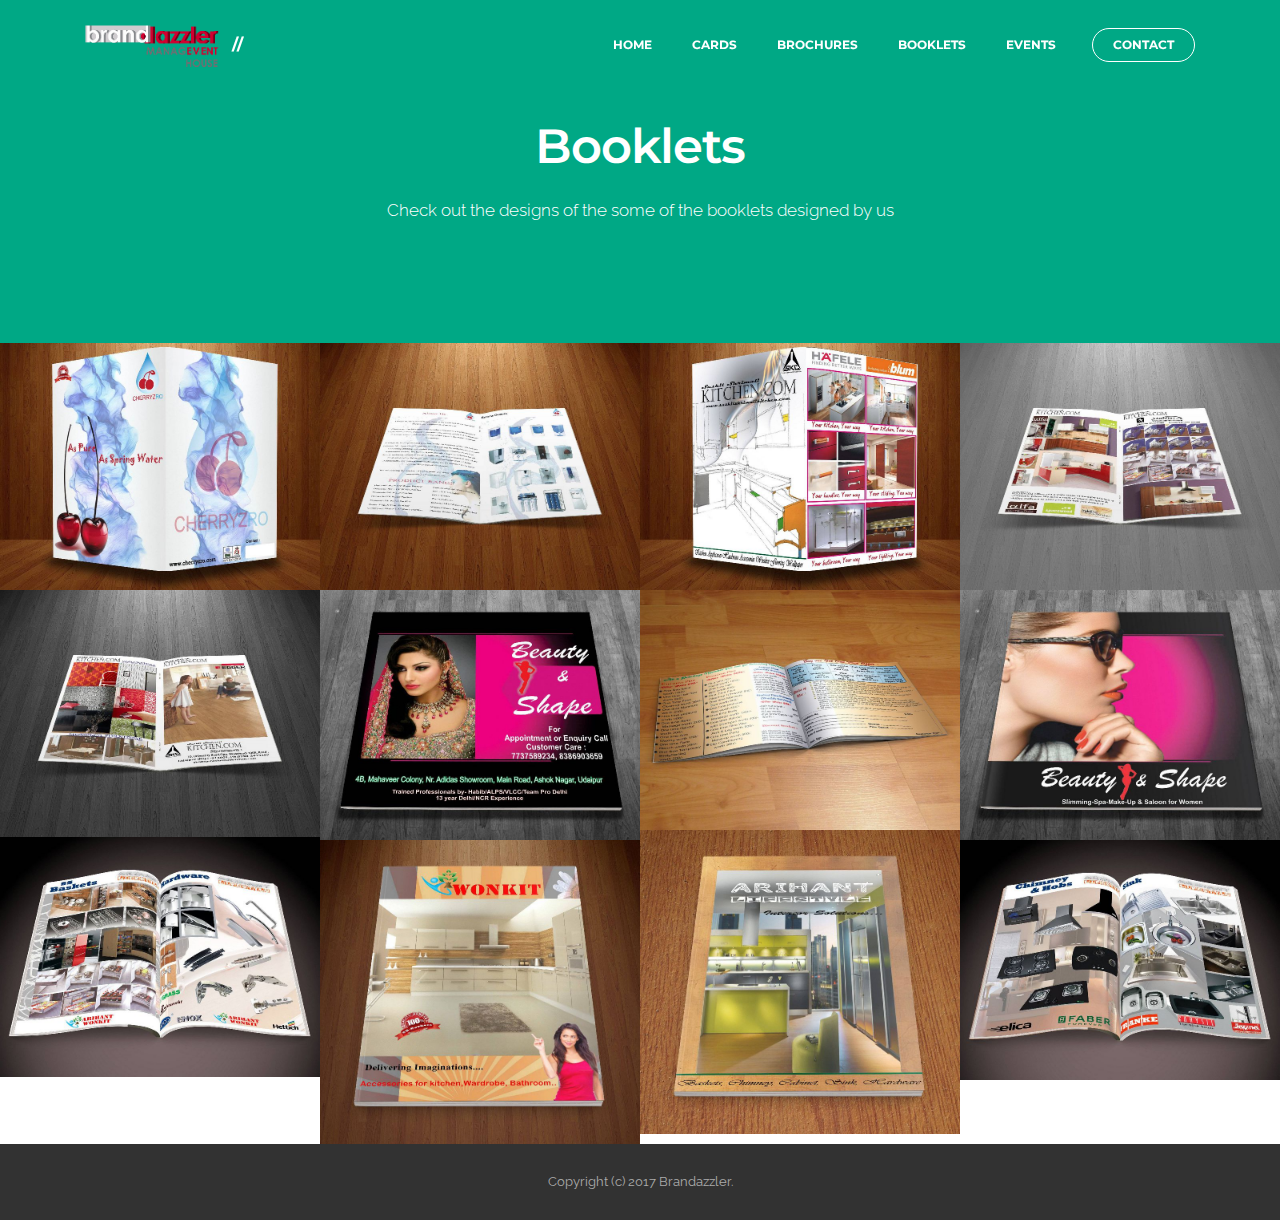
==== booklets.html @ ef07d06e "initial commit" ====
<!DOCTYPE html>
<html>
<head>
  <!-- Site made with Mobirise Website Builder v3.12.1, https://mobirise.com -->
  <meta charset="UTF-8">
  <meta http-equiv="X-UA-Compatible" content="IE=edge">
  <meta name="generator" content="Mobirise v3.12.1, mobirise.com">
  <meta name="viewport" content="width=device-width, initial-scale=1">
  <link rel="shortcut icon" href="assets/images/favicon-brandazzler.png" type="image/x-icon">
  <meta name="description" content="">
  <title>Booklets</title>
  <link rel="stylesheet" href="https://fonts.googleapis.com/css?family=Lora:400,700,400italic,700italic&amp;subset=latin">
  <link rel="stylesheet" href="https://fonts.googleapis.com/css?family=Montserrat:400,700">
  <link rel="stylesheet" href="https://fonts.googleapis.com/css?family=Raleway:100,100i,200,200i,300,300i,400,400i,500,500i,600,600i,700,700i,800,800i,900,900i">
  <link rel="stylesheet" href="assets/bootstrap-material-design-font/css/material.css">
  <link rel="stylesheet" href="assets/et-line-font-plugin/style.css">
  <link rel="stylesheet" href="assets/tether/tether.min.css">
  <link rel="stylesheet" href="assets/bootstrap/css/bootstrap.min.css">
  <link rel="stylesheet" href="assets/animate.css/animate.min.css">
  <link rel="stylesheet" href="assets/dropdown/css/style.css">
  <link rel="stylesheet" href="assets/theme/css/style.css">
  <link rel="stylesheet" href="assets/mobirise-gallery/style.css">
  <link rel="stylesheet" href="assets/mobirise/css/mbr-additional.css" type="text/css">
  
  
  
</head>
<body>

<!-- Google Analytics -->
<script>
  (function(i,s,o,g,r,a,m){i['GoogleAnalyticsObject']=r;i[r]=i[r]||function(){
  (i[r].q=i[r].q||[]).push(arguments)},i[r].l=1*new Date();a=s.createElement(o),
  m=s.getElementsByTagName(o)[0];a.async=1;a.src=g;m.parentNode.insertBefore(a,m)
  })(window,document,'script','https://www.google-analytics.com/analytics.js','ga');

  ga('create', 'UA-48141012-5', 'auto');
  ga('send', 'pageview');

</script>
<!-- /Google Analytics -->


<section id="menu-12">

    <nav class="navbar navbar-dropdown bg-color transparent navbar-fixed-top">
        <div class="container">

            <div class="mbr-table">
                <div class="mbr-table-cell">

                    <div class="navbar-brand">
                        <a href="http://www.brandazzler.com" class="navbar-logo"><img src="assets/images/brandazzler-logo-343x128.png" alt="Mobirise"></a>
                        <a class="navbar-caption" href="http://www.brandazzler.com">//</a>
                    </div>

                </div>
                <div class="mbr-table-cell">

                    <button class="navbar-toggler pull-xs-right hidden-md-up" type="button" data-toggle="collapse" data-target="#exCollapsingNavbar">
                        <div class="hamburger-icon"></div>
                    </button>

                    <ul class="nav-dropdown collapse pull-xs-right nav navbar-nav navbar-toggleable-sm" id="exCollapsingNavbar"><li class="nav-item"><a class="nav-link link" href="http://www.brandazzler.com/">HOME</a></li><li class="nav-item"><a class="nav-link link" href="cards.html">CARDS</a></li><li class="nav-item"><a class="nav-link link" href="brochures.html">BROCHURES</a></li><li class="nav-item"><a class="nav-link link" href="booklets.html">BOOKLETS</a></li><li class="nav-item"><a class="nav-link link" href="events.html">EVENTS</a></li><li class="nav-item nav-btn"><a class="nav-link btn btn-white btn-white-outline" href="contact.html">CONTACT</a></li></ul>
                    <button hidden="" class="navbar-toggler navbar-close" type="button" data-toggle="collapse" data-target="#exCollapsingNavbar">
                        <div class="close-icon"></div>
                    </button>

                </div>
            </div>

        </div>
    </nav>

</section>

<section class="engine"><a rel="external" href="https://mobirise.com">https://mobirise.com/</a></section><section class="mbr-section article mbr-after-navbar" id="msg-box8-15" style="background-color: rgb(0, 168, 133); padding-top: 120px; padding-bottom: 120px;">

    
    <div class="container">
        <div class="row">
            <div class="col-md-8 col-md-offset-2 text-xs-center">
                <h3 class="mbr-section-title display-2">Booklets</h3>
                <div class="lead"><p>Check out the designs of the some of the booklets designed by us</p></div>
                
            </div>
        </div>
    </div>

</section>

<section class="mbr-gallery mbr-section mbr-section-nopadding mbr-slider-carousel" id="gallery1-1c" data-filter="false" style="background-color: rgb(255, 255, 255); padding-top: 0rem; padding-bottom: 0rem;">
    <!-- Filter -->
    

    <!-- Gallery -->
    <div class="mbr-gallery-row">
        <div class=" mbr-gallery-layout-default">
            <div>
                <div>
                    <div class="mbr-gallery-item mbr-gallery-item__mobirise3 mbr-gallery-item--p0" data-tags="Animated" data-video-url="false">
                        <div href="#lb-gallery1-1c" data-slide-to="0" data-toggle="modal">
                            
                            

                            <img alt="" src="assets/images/ch1-2000x1545-800x618.jpg">
                            
                            <span class="icon-focus"></span>
                            
                        </div>
                    </div><div class="mbr-gallery-item mbr-gallery-item__mobirise3 mbr-gallery-item--p0" data-tags="Animated" data-video-url="false">
                        <div href="#lb-gallery1-1c" data-slide-to="1" data-toggle="modal">
                            
                            

                            <img alt="" src="assets/images/ch2-2000x1545-800x618.jpg">
                            
                            <span class="icon-focus"></span>
                            
                        </div>
                    </div><div class="mbr-gallery-item mbr-gallery-item__mobirise3 mbr-gallery-item--p0" data-tags="Animated" data-video-url="false">
                        <div href="#lb-gallery1-1c" data-slide-to="2" data-toggle="modal">
                            
                            

                            <img alt="" src="assets/images/k1-2000x1545-800x618.jpg">
                            
                            <span class="icon-focus"></span>
                            
                        </div>
                    </div><div class="mbr-gallery-item mbr-gallery-item__mobirise3 mbr-gallery-item--p0" data-tags="Animated" data-video-url="false">
                        <div href="#lb-gallery1-1c" data-slide-to="3" data-toggle="modal">
                            
                            

                            <img alt="" src="assets/images/k2-2000x1545-800x618.jpg">
                            
                            <span class="icon-focus"></span>
                            
                        </div>
                    </div><div class="mbr-gallery-item mbr-gallery-item__mobirise3 mbr-gallery-item--p0" data-tags="Animated" data-video-url="false">
                        <div href="#lb-gallery1-1c" data-slide-to="4" data-toggle="modal">
                            
                            

                            <img alt="" src="assets/images/k3-2000x1545-800x618.jpg">
                            
                            <span class="icon-focus"></span>
                            
                        </div>
                    </div><div class="mbr-gallery-item mbr-gallery-item__mobirise3 mbr-gallery-item--p0" data-tags="Animated" data-video-url="false">
                        <div href="#lb-gallery1-1c" data-slide-to="5" data-toggle="modal">
                            
                            

                            <img alt="" src="assets/images/y1-2000x1566-800x626.jpg">
                            
                            <span class="icon-focus"></span>
                            
                        </div>
                    </div><div class="mbr-gallery-item mbr-gallery-item__mobirise3 mbr-gallery-item--p0" data-tags="Animated" data-video-url="false">
                        <div href="#lb-gallery1-1c" data-slide-to="6" data-toggle="modal">
                            
                            

                            <img alt="" src="assets/images/y2-2000x1500-800x600.jpg">
                            
                            <span class="icon-focus"></span>
                            
                        </div>
                    </div><div class="mbr-gallery-item mbr-gallery-item__mobirise3 mbr-gallery-item--p0" data-tags="Animated" data-video-url="false">
                        <div href="#lb-gallery1-1c" data-slide-to="7" data-toggle="modal">
                            
                            

                            <img alt="" src="assets/images/y3-2000x1566-800x626.jpg">
                            
                            <span class="icon-focus"></span>
                            
                        </div>
                    </div><div class="mbr-gallery-item mbr-gallery-item__mobirise3 mbr-gallery-item--p0" data-tags="Animated" data-video-url="false">
                        <div href="#lb-gallery1-1c" data-slide-to="8" data-toggle="modal">
                            
                            

                            <img alt="" src="assets/images/z1-2000x1896-800x758.jpg">
                            
                            <span class="icon-focus"></span>
                            
                        </div>
                    </div><div class="mbr-gallery-item mbr-gallery-item__mobirise3 mbr-gallery-item--p0" data-tags="Animated" data-video-url="false">
                        <div href="#lb-gallery1-1c" data-slide-to="9" data-toggle="modal">
                            
                            

                            <img alt="" src="assets/images/z2-2000x1500-800x600.jpg">
                            
                            <span class="icon-focus"></span>
                            
                        </div>
                    </div><div class="mbr-gallery-item mbr-gallery-item__mobirise3 mbr-gallery-item--p0" data-tags="Animated" data-video-url="false">
                        <div href="#lb-gallery1-1c" data-slide-to="10" data-toggle="modal">
                            
                            

                            <img alt="" src="assets/images/z3-2000x1896-800x758.jpg">
                            
                            <span class="icon-focus"></span>
                            
                        </div>
                    </div><div class="mbr-gallery-item mbr-gallery-item__mobirise3 mbr-gallery-item--p0" data-tags="Animated" data-video-url="false">
                        <div href="#lb-gallery1-1c" data-slide-to="11" data-toggle="modal">
                            
                            

                            <img alt="" src="assets/images/z4-2000x1500-800x600.jpg">
                            
                            <span class="icon-focus"></span>
                            
                        </div>
                    </div>
                </div>
            </div>
            <div class="clearfix"></div>
        </div>
    </div>

    <!-- Lightbox -->
    <div data-app-prevent-settings="" class="mbr-slider modal fade carousel slide" tabindex="-1" data-keyboard="true" data-interval="false" id="lb-gallery1-1c">
        <div class="modal-dialog">
            <div class="modal-content">
                <div class="modal-body">
                    <ol class="carousel-indicators">
                        <li data-app-prevent-settings="" data-target="#lb-gallery1-1c" data-slide-to="0"></li><li data-app-prevent-settings="" data-target="#lb-gallery1-1c" data-slide-to="1"></li><li data-app-prevent-settings="" data-target="#lb-gallery1-1c" data-slide-to="2"></li><li data-app-prevent-settings="" data-target="#lb-gallery1-1c" data-slide-to="3"></li><li data-app-prevent-settings="" data-target="#lb-gallery1-1c" data-slide-to="4"></li><li data-app-prevent-settings="" data-target="#lb-gallery1-1c" data-slide-to="5"></li><li data-app-prevent-settings="" data-target="#lb-gallery1-1c" data-slide-to="6"></li><li data-app-prevent-settings="" data-target="#lb-gallery1-1c" data-slide-to="7"></li><li data-app-prevent-settings="" data-target="#lb-gallery1-1c" data-slide-to="8"></li><li data-app-prevent-settings="" data-target="#lb-gallery1-1c" data-slide-to="9"></li><li data-app-prevent-settings="" data-target="#lb-gallery1-1c" data-slide-to="10"></li><li data-app-prevent-settings="" data-target="#lb-gallery1-1c" class=" active" data-slide-to="11"></li>
                    </ol>
                    <div class="carousel-inner">
                        <div class="carousel-item">
                            <img alt="" src="assets/images/ch1-2000x1545.jpg">
                        </div><div class="carousel-item">
                            <img alt="" src="assets/images/ch2-2000x1545.jpg">
                        </div><div class="carousel-item">
                            <img alt="" src="assets/images/k1-2000x1545.jpg">
                        </div><div class="carousel-item">
                            <img alt="" src="assets/images/k2-2000x1545.jpg">
                        </div><div class="carousel-item">
                            <img alt="" src="assets/images/k3-2000x1545.jpg">
                        </div><div class="carousel-item">
                            <img alt="" src="assets/images/y1-2000x1566.jpg">
                        </div><div class="carousel-item">
                            <img alt="" src="assets/images/y2-2000x1500.jpg">
                        </div><div class="carousel-item">
                            <img alt="" src="assets/images/y3-2000x1566.jpg">
                        </div><div class="carousel-item">
                            <img alt="" src="assets/images/z1-2000x1896.jpg">
                        </div><div class="carousel-item">
                            <img alt="" src="assets/images/z2-2000x1500.jpg">
                        </div><div class="carousel-item">
                            <img alt="" src="assets/images/z3-2000x1896.jpg">
                        </div><div class="carousel-item active">
                            <img alt="" src="assets/images/z4-2000x1500.jpg">
                        </div>
                    </div>
                    <a class="left carousel-control" role="button" data-slide="prev" href="#lb-gallery1-1c">
                        <span class="icon-prev" aria-hidden="true"></span>
                        <span class="sr-only">Previous</span>
                    </a>
                    <a class="right carousel-control" role="button" data-slide="next" href="#lb-gallery1-1c">
                        <span class="icon-next" aria-hidden="true"></span>
                        <span class="sr-only">Next</span>
                    </a>

                    <a class="close" href="#" role="button" data-dismiss="modal">
                        <span aria-hidden="true">×</span>
                        <span class="sr-only">Close</span>
                    </a>
                </div>
            </div>
        </div>
    </div>
</section>

<footer class="mbr-small-footer mbr-section mbr-section-nopadding" id="footer1-14" style="background-color: rgb(50, 50, 50); padding-top: 1.75rem; padding-bottom: 1.75rem;">
    
    <div class="container">
        <p class="text-xs-center">Copyright (c) 2017 Brandazzler.</p>
    </div>
</footer>


  <script src="assets/web/assets/jquery/jquery.min.js"></script>
  <script src="assets/tether/tether.min.js"></script>
  <script src="assets/bootstrap/js/bootstrap.min.js"></script>
  <script src="assets/smooth-scroll/smooth-scroll.js"></script>
  <script src="assets/viewport-checker/jquery.viewportchecker.js"></script>
  <script src="assets/dropdown/js/script.min.js"></script>
  <script src="assets/touch-swipe/jquery.touch-swipe.min.js"></script>
  <script src="assets/masonry/masonry.pkgd.min.js"></script>
  <script src="assets/imagesloaded/imagesloaded.pkgd.min.js"></script>
  <script src="assets/bootstrap-carousel-swipe/bootstrap-carousel-swipe.js"></script>
  <script src="assets/theme/js/script.js"></script>
  <script src="assets/mobirise-gallery/player.min.js"></script>
  <script src="assets/mobirise-gallery/script.js"></script>
  
  
  <input name="animation" type="hidden">
  </body>
</html>
---- assets/bootstrap-material-design-font/css/material.css ----
@font-face {
  font-family: 'Material-Design-Icons';
  src: url('../fonts/Material-Design-Icons.eot?3ocs8m');
  src: url('../fonts/Material-Design-Icons.eot?#iefix3ocs8m') format('embedded-opentype'), url('../fonts/Material-Design-Icons.woff?3ocs8m') format('woff'), url('../fonts/Material-Design-Icons.ttf?3ocs8m') format('truetype'), url('../fonts/Material-Design-Icons.svg?3ocs8m#Material-Design-Icons') format('svg');
  font-weight: normal;
  font-style: normal;
}
[class^="mdi-"],
[class*="mdi-"] {
  speak: none;
  display: inline-block;
  font-style: normal;
  font-variant:normal;
  font-weight:normal;
  /*font-size:24px;*/
  line-height:1;
  font-family:'Material-Design-Icons' !important;
  text-rendering: auto;
  
  -webkit-font-smoothing: antialiased;
  -moz-osx-font-smoothing: grayscale;
  -webkit-transform: translate(0, 0);
      -ms-transform: translate(0, 0);
          transform: translate(0, 0);
}
[class^="mdi-"]:before,
[class*="mdi-"]:before {
  display: inline-block;
  speak: none;
  text-decoration: inherit;
}
[class^="mdi-"].pull-left,
[class*="mdi-"].pull-left {
  margin-right: .3em;
}
[class^="mdi-"].pull-right,
[class*="mdi-"].pull-right {
  margin-left: .3em;
}
[class^="mdi-"].mdi-lg:before,
[class*="mdi-"].mdi-lg:before,
[class^="mdi-"].mdi-lg:after,
[class*="mdi-"].mdi-lg:after {
  font-size: 1.33333333em;
  line-height: 0.75em;
  vertical-align: -15%;
}
[class^="mdi-"].mdi-2x:before,
[class*="mdi-"].mdi-2x:before,
[class^="mdi-"].mdi-2x:after,
[class*="mdi-"].mdi-2x:after {
  font-size: 2em;
}
[class^="mdi-"].mdi-3x:before,
[class*="mdi-"].mdi-3x:before,
[class^="mdi-"].mdi-3x:after,
[class*="mdi-"].mdi-3x:after {
  font-size: 3em;
}
[class^="mdi-"].mdi-4x:before,
[class*="mdi-"].mdi-4x:before,
[class^="mdi-"].mdi-4x:after,
[class*="mdi-"].mdi-4x:after {
  font-size: 4em;
}
[class^="mdi-"].mdi-5x:before,
[class*="mdi-"].mdi-5x:before,
[class^="mdi-"].mdi-5x:after,
[class*="mdi-"].mdi-5x:after {
  font-size: 5em;
}
[class^="mdi-device-signal-cellular-"]:after,
[class^="mdi-device-battery-"]:after,
[class^="mdi-device-battery-charging-"]:after,
[class^="mdi-device-signal-cellular-connected-no-internet-"]:after,
[class^="mdi-device-signal-wifi-"]:after,
[class^="mdi-device-signal-wifi-statusbar-not-connected"]:after,
.mdi-device-network-wifi:after {
  opacity: .3;
  position: absolute;
  left: 0;
  top: 0;
  z-index: 1;
  display: inline-block;
  speak: none;
  text-decoration: inherit;
}
[class^="mdi-device-signal-cellular-"]:after {
  content: "\e758";
}
[class^="mdi-device-battery-"]:after {
  content: "\e735";
}
[class^="mdi-device-battery-charging-"]:after {
  content: "\e733";
}
[class^="mdi-device-signal-cellular-connected-no-internet-"]:after {
  content: "\e75d";
}
[class^="mdi-device-signal-wifi-"]:after,
.mdi-device-network-wifi:after {
  content: "\e765";
}
[class^="mdi-device-signal-wifi-statusbasr-not-connected"]:after {
  content: "\e8f7";
}
.mdi-device-signal-cellular-off:after,
.mdi-device-signal-cellular-null:after,
.mdi-device-signal-cellular-no-sim:after,
.mdi-device-signal-wifi-off:after,
.mdi-device-signal-wifi-4-bar:after,
.mdi-device-signal-cellular-4-bar:after,
.mdi-device-battery-alert:after,
.mdi-device-signal-cellular-connected-no-internet-4-bar:after,
.mdi-device-battery-std:after,
.mdi-device-battery-full .mdi-device-battery-unknown:after {
  content: "";
}
.mdi-fw {
  width: 1.28571429em;
  text-align: center;
}
.mdi-ul {
  padding-left: 0;
  margin-left: 2.14285714em;
  list-style-type: none;
}
.mdi-ul > li {
  position: relative;
}
.mdi-li {
  position: absolute;
  left: -2.14285714em;
  width: 2.14285714em;
  top: 0.14285714em;
  text-align: center;
}
.mdi-li.mdi-lg {
  left: -1.85714286em;
}
.mdi-border {
  padding: .2em .25em .15em;
  border: solid 0.08em #eeeeee;
  border-radius: .1em;
}
.mdi-spin {
  -webkit-animation: mdi-spin 2s infinite linear;
  animation: mdi-spin 2s infinite linear;
  -webkit-transform-origin: 50% 50%;
  -ms-transform-origin: 50% 50%;
      transform-origin: 50% 50%;
}
.mdi-pulse {
  -webkit-animation: mdi-spin 1s steps(8) infinite;
  animation: mdi-spin 1s steps(8) infinite;
  -webkit-transform-origin: 50% 50%;
  -ms-transform-origin: 50% 50%;
      transform-origin: 50% 50%;
}
@-webkit-keyframes mdi-spin {
  0% {
    -webkit-transform: rotate(0deg);
    transform: rotate(0deg);
  }
  100% {
    -webkit-transform: rotate(359deg);
    transform: rotate(359deg);
  }
}
@keyframes mdi-spin {
  0% {
    -webkit-transform: rotate(0deg);
    transform: rotate(0deg);
  }
  100% {
    -webkit-transform: rotate(359deg);
    transform: rotate(359deg);
  }
}
.mdi-rotate-90 {
  filter: progid:DXImageTransform.Microsoft.BasicImage(rotation=1);
  -webkit-transform: rotate(90deg);
  -ms-transform: rotate(90deg);
  transform: rotate(90deg);
}
.mdi-rotate-180 {
  filter: progid:DXImageTransform.Microsoft.BasicImage(rotation=2);
  -webkit-transform: rotate(180deg);
  -ms-transform: rotate(180deg);
  transform: rotate(180deg);
}
.mdi-rotate-270 {
  filter: progid:DXImageTransform.Microsoft.BasicImage(rotation=3);
  -webkit-transform: rotate(270deg);
  -ms-transform: rotate(270deg);
  transform: rotate(270deg);
}
.mdi-flip-horizontal {
  filter: progid:DXImageTransform.Microsoft.BasicImage(rotation=0, mirror=1);
  -webkit-transform: scale(-1, 1);
  -ms-transform: scale(-1, 1);
  transform: scale(-1, 1);
}
.mdi-flip-vertical {
  filter: progid:DXImageTransform.Microsoft.BasicImage(rotation=2, mirror=1);
  -webkit-transform: scale(1, -1);
  -ms-transform: scale(1, -1);
  transform: scale(1, -1);
}
:root .mdi-rotate-90,
:root .mdi-rotate-180,
:root .mdi-rotate-270,
:root .mdi-flip-horizontal,
:root .mdi-flip-vertical {
  -webkit-filter: none;
          filter: none;
}
.mdi-stack {
  position: relative;
  display: inline-block;
  width: 2em;
  height: 2em;
  line-height: 2em;
  vertical-align: middle;
}
.mdi-stack-1x,
.mdi-stack-2x {
  position: absolute;
  left: 0;
  width: 100%;
  text-align: center;
}
.mdi-stack-1x {
  line-height: inherit;
}
.mdi-stack-2x {
  font-size: 2em;
}
.mdi-inverse {
  color: #ffffff;
}
/* Start Icons */
.mdi-action-3d-rotation:before {
  content: "\e600";
}
.mdi-action-accessibility:before {
  content: "\e601";
}
.mdi-action-account-balance-wallet:before {
  content: "\e602";
}
.mdi-action-account-balance:before {
  content: "\e603";
}
.mdi-action-account-box:before {
  content: "\e604";
}
.mdi-action-account-child:before {
  content: "\e605";
}
.mdi-action-account-circle:before {
  content: "\e606";
}
.mdi-action-add-shopping-cart:before {
  content: "\e607";
}
.mdi-action-alarm-add:before {
  content: "\e608";
}
.mdi-action-alarm-off:before {
  content: "\e609";
}
.mdi-action-alarm-on:before {
  content: "\e60a";
}
.mdi-action-alarm:before {
  content: "\e60b";
}
.mdi-action-android:before {
  content: "\e60c";
}
.mdi-action-announcement:before {
  content: "\e60d";
}
.mdi-action-aspect-ratio:before {
  content: "\e60e";
}
.mdi-action-assessment:before {
  content: "\e60f";
}
.mdi-action-assignment-ind:before {
  content: "\e610";
}
.mdi-action-assignment-late:before {
  content: "\e611";
}
.mdi-action-assignment-return:before {
  content: "\e612";
}
.mdi-action-assignment-returned:before {
  content: "\e613";
}
.mdi-action-assignment-turned-in:before {
  content: "\e614";
}
.mdi-action-assignment:before {
  content: "\e615";
}
.mdi-action-autorenew:before {
  content: "\e616";
}
.mdi-action-backup:before {
  content: "\e617";
}
.mdi-action-book:before {
  content: "\e618";
}
.mdi-action-bookmark-outline:before {
  content: "\e619";
}
.mdi-action-bookmark:before {
  content: "\e61a";
}
.mdi-action-bug-report:before {
  content: "\e61b";
}
.mdi-action-cached:before {
  content: "\e61c";
}
.mdi-action-check-circle:before {
  content: "\e61d";
}
.mdi-action-class:before {
  content: "\e61e";
}
.mdi-action-credit-card:before {
  content: "\e61f";
}
.mdi-action-dashboard:before {
  content: "\e620";
}
.mdi-action-delete:before {
  content: "\e621";
}
.mdi-action-description:before {
  content: "\e622";
}
.mdi-action-dns:before {
  content: "\e623";
}
.mdi-action-done-all:before {
  content: "\e624";
}
.mdi-action-done:before {
  content: "\e625";
}
.mdi-action-event:before {
  content: "\e626";
}
.mdi-action-exit-to-app:before {
  content: "\e627";
}
.mdi-action-explore:before {
  content: "\e628";
}
.mdi-action-extension:before {
  content: "\e629";
}
.mdi-action-face-unlock:before {
  content: "\e62a";
}
.mdi-action-favorite-outline:before {
  content: "\e62b";
}
.mdi-action-favorite:before {
  content: "\e62c";
}
.mdi-action-find-in-page:before {
  content: "\e62d";
}
.mdi-action-find-replace:before {
  content: "\e62e";
}
.mdi-action-flip-to-back:before {
  content: "\e62f";
}
.mdi-action-flip-to-front:before {
  content: "\e630";
}
.mdi-action-get-app:before {
  content: "\e631";
}
.mdi-action-grade:before {
  content: "\e632";
}
.mdi-action-group-work:before {
  content: "\e633";
}
.mdi-action-help:before {
  content: "\e634";
}
.mdi-action-highlight-remove:before {
  content: "\e635";
}
.mdi-action-history:before {
  content: "\e636";
}
.mdi-action-home:before {
  content: "\e637";
}
.mdi-action-https:before {
  content: "\e638";
}
.mdi-action-info-outline:before {
  content: "\e639";
}
.mdi-action-info:before {
  content: "\e63a";
}
.mdi-action-input:before {
  content: "\e63b";
}
.mdi-action-invert-colors:before {
  content: "\e63c";
}
.mdi-action-label-outline:before {
  content: "\e63d";
}
.mdi-action-label:before {
  content: "\e63e";
}
.mdi-action-language:before {
  content: "\e63f";
}
.mdi-action-launch:before {
  content: "\e640";
}
.mdi-action-list:before {
  content: "\e641";
}
.mdi-action-lock-open:before {
  content: "\e642";
}
.mdi-action-lock-outline:before {
  content: "\e643";
}
.mdi-action-lock:before {
  content: "\e644";
}
.mdi-action-loyalty:before {
  content: "\e645";
}
.mdi-action-markunread-mailbox:before {
  content: "\e646";
}
.mdi-action-note-add:before {
  content: "\e647";
}
.mdi-action-open-in-browser:before {
  content: "\e648";
}
.mdi-action-open-in-new:before {
  content: "\e649";
}
.mdi-action-open-with:before {
  content: "\e64a";
}
.mdi-action-pageview:before {
  content: "\e64b";
}
.mdi-action-payment:before {
  content: "\e64c";
}
.mdi-action-perm-camera-mic:before {
  content: "\e64d";
}
.mdi-action-perm-contact-cal:before {
  content: "\e64e";
}
.mdi-action-perm-data-setting:before {
  content: "\e64f";
}
.mdi-action-perm-device-info:before {
  content: "\e650";
}
.mdi-action-perm-identity:before {
  content: "\e651";
}
.mdi-action-perm-media:before {
  content: "\e652";
}
.mdi-action-perm-phone-msg:before {
  content: "\e653";
}
.mdi-action-perm-scan-wifi:before {
  content: "\e654";
}
.mdi-action-picture-in-picture:before {
  content: "\e655";
}
.mdi-action-polymer:before {
  content: "\e656";
}
.mdi-action-print:before {
  content: "\e657";
}
.mdi-action-query-builder:before {
  content: "\e658";
}
.mdi-action-question-answer:before {
  content: "\e659";
}
.mdi-action-receipt:before {
  content: "\e65a";
}
.mdi-action-redeem:before {
  content: "\e65b";
}
.mdi-action-reorder:before {
  content: "\e65c";
}
.mdi-action-report-problem:before {
  content: "\e65d";
}
.mdi-action-restore:before {
  content: "\e65e";
}
.mdi-action-room:before {
  content: "\e65f";
}
.mdi-action-schedule:before {
  content: "\e660";
}
.mdi-action-search:before {
  content: "\e661";
}
.mdi-action-settings-applications:before {
  content: "\e662";
}
.mdi-action-settings-backup-restore:before {
  content: "\e663";
}
.mdi-action-settings-bluetooth:before {
  content: "\e664";
}
.mdi-action-settings-cell:before {
  content: "\e665";
}
.mdi-action-settings-display:before {
  content: "\e666";
}
.mdi-action-settings-ethernet:before {
  content: "\e667";
}
.mdi-action-settings-input-antenna:before {
  content: "\e668";
}
.mdi-action-settings-input-component:before {
  content: "\e669";
}
.mdi-action-settings-input-composite:before {
  content: "\e66a";
}
.mdi-action-settings-input-hdmi:before {
  content: "\e66b";
}
.mdi-action-settings-input-svideo:before {
  content: "\e66c";
}
.mdi-action-settings-overscan:before {
  content: "\e66d";
}
.mdi-action-settings-phone:before {
  content: "\e66e";
}
.mdi-action-settings-power:before {
  content: "\e66f";
}
.mdi-action-settings-remote:before {
  content: "\e670";
}
.mdi-action-settings-voice:before {
  content: "\e671";
}
.mdi-action-settings:before {
  content: "\e672";
}
.mdi-action-shop-two:before {
  content: "\e673";
}
.mdi-action-shop:before {
  content: "\e674";
}
.mdi-action-shopping-basket:before {
  content: "\e675";
}
.mdi-action-shopping-cart:before {
  content: "\e676";
}
.mdi-action-speaker-notes:before {
  content: "\e677";
}
.mdi-action-spellcheck:before {
  content: "\e678";
}
.mdi-action-star-rate:before {
  content: "\e679";
}
.mdi-action-stars:before {
  content: "\e67a";
}
.mdi-action-store:before {
  content: "\e67b";
}
.mdi-action-subject:before {
  content: "\e67c";
}
.mdi-action-supervisor-account:before {
  content: "\e67d";
}
.mdi-action-swap-horiz:before {
  content: "\e67e";
}
.mdi-action-swap-vert-circle:before {
  content: "\e67f";
}
.mdi-action-swap-vert:before {
  content: "\e680";
}
.mdi-action-system-update-tv:before {
  content: "\e681";
}
.mdi-action-tab-unselected:before {
  content: "\e682";
}
.mdi-action-tab:before {
  content: "\e683";
}
.mdi-action-theaters:before {
  content: "\e684";
}
.mdi-action-thumb-down:before {
  content: "\e685";
}
.mdi-action-thumb-up:before {
  content: "\e686";
}
.mdi-action-thumbs-up-down:before {
  content: "\e687";
}
.mdi-action-toc:before {
  content: "\e688";
}
.mdi-action-today:before {
  content: "\e689";
}
.mdi-action-track-changes:before {
  content: "\e68a";
}
.mdi-action-translate:before {
  content: "\e68b";
}
.mdi-action-trending-down:before {
  content: "\e68c";
}
.mdi-action-trending-neutral:before {
  content: "\e68d";
}
.mdi-action-trending-up:before {
  content: "\e68e";
}
.mdi-action-turned-in-not:before {
  content: "\e68f";
}
.mdi-action-turned-in:before {
  content: "\e690";
}
.mdi-action-verified-user:before {
  content: "\e691";
}
.mdi-action-view-agenda:before {
  content: "\e692";
}
.mdi-action-view-array:before {
  content: "\e693";
}
.mdi-action-view-carousel:before {
  content: "\e694";
}
.mdi-action-view-column:before {
  content: "\e695";
}
.mdi-action-view-day:before {
  content: "\e696";
}
.mdi-action-view-headline:before {
  content: "\e697";
}
.mdi-action-view-list:before {
  content: "\e698";
}
.mdi-action-view-module:before {
  content: "\e699";
}
.mdi-action-view-quilt:before {
  content: "\e69a";
}
.mdi-action-view-stream:before {
  content: "\e69b";
}
.mdi-action-view-week:before {
  content: "\e69c";
}
.mdi-action-visibility-off:before {
  content: "\e69d";
}
.mdi-action-visibility:before {
  content: "\e69e";
}
.mdi-action-wallet-giftcard:before {
  content: "\e69f";
}
.mdi-action-wallet-membership:before {
  content: "\e6a0";
}
.mdi-action-wallet-travel:before {
  content: "\e6a1";
}
.mdi-action-work:before {
  content: "\e6a2";
}
.mdi-alert-error:before {
  content: "\e6a3";
}
.mdi-alert-warning:before {
  content: "\e6a4";
}
.mdi-av-album:before {
  content: "\e6a5";
}
.mdi-av-closed-caption:before {
  content: "\e6a6";
}
.mdi-av-equalizer:before {
  content: "\e6a7";
}
.mdi-av-explicit:before {
  content: "\e6a8";
}
.mdi-av-fast-forward:before {
  content: "\e6a9";
}
.mdi-av-fast-rewind:before {
  content: "\e6aa";
}
.mdi-av-games:before {
  content: "\e6ab";
}
.mdi-av-hearing:before {
  content: "\e6ac";
}
.mdi-av-high-quality:before {
  content: "\e6ad";
}
.mdi-av-loop:before {
  content: "\e6ae";
}
.mdi-av-mic-none:before {
  content: "\e6af";
}
.mdi-av-mic-off:before {
  content: "\e6b0";
}
.mdi-av-mic:before {
  content: "\e6b1";
}
.mdi-av-movie:before {
  content: "\e6b2";
}
.mdi-av-my-library-add:before {
  content: "\e6b3";
}
.mdi-av-my-library-books:before {
  content: "\e6b4";
}
.mdi-av-my-library-music:before {
  content: "\e6b5";
}
.mdi-av-new-releases:before {
  content: "\e6b6";
}
.mdi-av-not-interested:before {
  content: "\e6b7";
}
.mdi-av-pause-circle-fill:before {
  content: "\e6b8";
}
.mdi-av-pause-circle-outline:before {
  content: "\e6b9";
}
.mdi-av-pause:before {
  content: "\e6ba";
}
.mdi-av-play-arrow:before {
  content: "\e6bb";
}
.mdi-av-play-circle-fill:before {
  content: "\e6bc";
}
.mdi-av-play-circle-outline:before {
  content: "\e6bd";
}
.mdi-av-play-shopping-bag:before {
  content: "\e6be";
}
.mdi-av-playlist-add:before {
  content: "\e6bf";
}
.mdi-av-queue-music:before {
  content: "\e6c0";
}
.mdi-av-queue:before {
  content: "\e6c1";
}
.mdi-av-radio:before {
  content: "\e6c2";
}
.mdi-av-recent-actors:before {
  content: "\e6c3";
}
.mdi-av-repeat-one:before {
  content: "\e6c4";
}
.mdi-av-repeat:before {
  content: "\e6c5";
}
.mdi-av-replay:before {
  content: "\e6c6";
}
.mdi-av-shuffle:before {
  content: "\e6c7";
}
.mdi-av-skip-next:before {
  content: "\e6c8";
}
.mdi-av-skip-previous:before {
  content: "\e6c9";
}
.mdi-av-snooze:before {
  content: "\e6ca";
}
.mdi-av-stop:before {
  content: "\e6cb";
}
.mdi-av-subtitles:before {
  content: "\e6cc";
}
.mdi-av-surround-sound:before {
  content: "\e6cd";
}
.mdi-av-timer:before {
  content: "\e6ce";
}
.mdi-av-video-collection:before {
  content: "\e6cf";
}
.mdi-av-videocam-off:before {
  content: "\e6d0";
}
.mdi-av-videocam:before {
  content: "\e6d1";
}
.mdi-av-volume-down:before {
  content: "\e6d2";
}
.mdi-av-volume-mute:before {
  content: "\e6d3";
}
.mdi-av-volume-off:before {
  content: "\e6d4";
}
.mdi-av-volume-up:before {
  content: "\e6d5";
}
.mdi-av-web:before {
  content: "\e6d6";
}
.mdi-communication-business:before {
  content: "\e6d7";
}
.mdi-communication-call-end:before {
  content: "\e6d8";
}
.mdi-communication-call-made:before {
  content: "\e6d9";
}
.mdi-communication-call-merge:before {
  content: "\e6da";
}
.mdi-communication-call-missed:before {
  content: "\e6db";
}
.mdi-communication-call-received:before {
  content: "\e6dc";
}
.mdi-communication-call-split:before {
  content: "\e6dd";
}
.mdi-communication-call:before {
  content: "\e6de";
}
.mdi-communication-chat:before {
  content: "\e6df";
}
.mdi-communication-clear-all:before {
  content: "\e6e0";
}
.mdi-communication-comment:before {
  content: "\e6e1";
}
.mdi-communication-contacts:before {
  content: "\e6e2";
}
.mdi-communication-dialer-sip:before {
  content: "\e6e3";
}
.mdi-communication-dialpad:before {
  content: "\e6e4";
}
.mdi-communication-dnd-on:before {
  content: "\e6e5";
}
.mdi-communication-email:before {
  content: "\e6e6";
}
.mdi-communication-forum:before {
  content: "\e6e7";
}
.mdi-communication-import-export:before {
  content: "\e6e8";
}
.mdi-communication-invert-colors-off:before {
  content: "\e6e9";
}
.mdi-communication-invert-colors-on:before {
  content: "\e6ea";
}
.mdi-communication-live-help:before {
  content: "\e6eb";
}
.mdi-communication-location-off:before {
  content: "\e6ec";
}
.mdi-communication-location-on:before {
  content: "\e6ed";
}
.mdi-communication-message:before {
  content: "\e6ee";
}
.mdi-communication-messenger:before {
  content: "\e6ef";
}
.mdi-communication-no-sim:before {
  content: "\e6f0";
}
.mdi-communication-phone:before {
  content: "\e6f1";
}
.mdi-communication-portable-wifi-off:before {
  content: "\e6f2";
}
.mdi-communication-quick-contacts-dialer:before {
  content: "\e6f3";
}
.mdi-communication-quick-contacts-mail:before {
  content: "\e6f4";
}
.mdi-communication-ring-volume:before {
  content: "\e6f5";
}
.mdi-communication-stay-current-landscape:before {
  content: "\e6f6";
}
.mdi-communication-stay-current-portrait:before {
  content: "\e6f7";
}
.mdi-communication-stay-primary-landscape:before {
  content: "\e6f8";
}
.mdi-communication-stay-primary-portrait:before {
  content: "\e6f9";
}
.mdi-communication-swap-calls:before {
  content: "\e6fa";
}
.mdi-communication-textsms:before {
  content: "\e6fb";
}
.mdi-communication-voicemail:before {
  content: "\e6fc";
}
.mdi-communication-vpn-key:before {
  content: "\e6fd";
}
.mdi-content-add-box:before {
  content: "\e6fe";
}
.mdi-content-add-circle-outline:before {
  content: "\e6ff";
}
.mdi-content-add-circle:before {
  content: "\e700";
}
.mdi-content-add:before {
  content: "\e701";
}
.mdi-content-archive:before {
  content: "\e702";
}
.mdi-content-backspace:before {
  content: "\e703";
}
.mdi-content-block:before {
  content: "\e704";
}
.mdi-content-clear:before {
  content: "\e705";
}
.mdi-content-content-copy:before {
  content: "\e706";
}
.mdi-content-content-cut:before {
  content: "\e707";
}
.mdi-content-content-paste:before {
  content: "\e708";
}
.mdi-content-create:before {
  content: "\e709";
}
.mdi-content-drafts:before {
  content: "\e70a";
}
.mdi-content-filter-list:before {
  content: "\e70b";
}
.mdi-content-flag:before {
  content: "\e70c";
}
.mdi-content-forward:before {
  content: "\e70d";
}
.mdi-content-gesture:before {
  content: "\e70e";
}
.mdi-content-inbox:before {
  content: "\e70f";
}
.mdi-content-link:before {
  content: "\e710";
}
.mdi-content-mail:before {
  content: "\e711";
}
.mdi-content-markunread:before {
  content: "\e712";
}
.mdi-content-redo:before {
  content: "\e713";
}
.mdi-content-remove-circle-outline:before {
  content: "\e714";
}
.mdi-content-remove-circle:before {
  content: "\e715";
}
.mdi-content-remove:before {
  content: "\e716";
}
.mdi-content-reply-all:before {
  content: "\e717";
}
.mdi-content-reply:before {
  content: "\e718";
}
.mdi-content-report:before {
  content: "\e719";
}
.mdi-content-save:before {
  content: "\e71a";
}
.mdi-content-select-all:before {
  content: "\e71b";
}
.mdi-content-send:before {
  content: "\e71c";
}
.mdi-content-sort:before {
  content: "\e71d";
}
.mdi-content-text-format:before {
  content: "\e71e";
}
.mdi-content-undo:before {
  content: "\e71f";
}
.mdi-editor-attach-file:before {
  content: "\e776";
}
.mdi-editor-attach-money:before {
  content: "\e777";
}
.mdi-editor-border-all:before {
  content: "\e778";
}
.mdi-editor-border-bottom:before {
  content: "\e779";
}
.mdi-editor-border-clear:before {
  content: "\e77a";
}
.mdi-editor-border-color:before {
  content: "\e77b";
}
.mdi-editor-border-horizontal:before {
  content: "\e77c";
}
.mdi-editor-border-inner:before {
  content: "\e77d";
}
.mdi-editor-border-left:before {
  content: "\e77e";
}
.mdi-editor-border-outer:before {
  content: "\e77f";
}
.mdi-editor-border-right:before {
  content: "\e780";
}
.mdi-editor-border-style:before {
  content: "\e781";
}
.mdi-editor-border-top:before {
  content: "\e782";
}
.mdi-editor-border-vertical:before {
  content: "\e783";
}
.mdi-editor-format-align-center:before {
  content: "\e784";
}
.mdi-editor-format-align-justify:before {
  content: "\e785";
}
.mdi-editor-format-align-left:before {
  content: "\e786";
}
.mdi-editor-format-align-right:before {
  content: "\e787";
}
.mdi-editor-format-bold:before {
  content: "\e788";
}
.mdi-editor-format-clear:before {
  content: "\e789";
}
.mdi-editor-format-color-fill:before {
  content: "\e78a";
}
.mdi-editor-format-color-reset:before {
  content: "\e78b";
}
.mdi-editor-format-color-text:before {
  content: "\e78c";
}
.mdi-editor-format-indent-decrease:before {
  content: "\e78d";
}
.mdi-editor-format-indent-increase:before {
  content: "\e78e";
}
.mdi-editor-format-italic:before {
  content: "\e78f";
}
.mdi-editor-format-line-spacing:before {
  content: "\e790";
}
.mdi-editor-format-list-bulleted:before {
  content: "\e791";
}
.mdi-editor-format-list-numbered:before {
  content: "\e792";
}
.mdi-editor-format-paint:before {
  content: "\e793";
}
.mdi-editor-format-quote:before {
  content: "\e794";
}
.mdi-editor-format-size:before {
  content: "\e795";
}
.mdi-editor-format-strikethrough:before {
  content: "\e796";
}
.mdi-editor-format-textdirection-l-to-r:before {
  content: "\e797";
}
.mdi-editor-format-textdirection-r-to-l:before {
  content: "\e798";
}
.mdi-editor-format-underline:before {
  content: "\e799";
}
.mdi-editor-functions:before {
  content: "\e79a";
}
.mdi-editor-insert-chart:before {
  content: "\e79b";
}
.mdi-editor-insert-comment:before {
  content: "\e79c";
}
.mdi-editor-insert-drive-file:before {
  content: "\e79d";
}
.mdi-editor-insert-emoticon:before {
  content: "\e79e";
}
.mdi-editor-insert-invitation:before {
  content: "\e79f";
}
.mdi-editor-insert-link:before {
  content: "\e7a0";
}
.mdi-editor-insert-photo:before {
  content: "\e7a1";
}
.mdi-editor-merge-type:before {
  content: "\e7a2";
}
.mdi-editor-mode-comment:before {
  content: "\e7a3";
}
.mdi-editor-mode-edit:before {
  content: "\e7a4";
}
.mdi-editor-publish:before {
  content: "\e7a5";
}
.mdi-editor-vertical-align-bottom:before {
  content: "\e7a6";
}
.mdi-editor-vertical-align-center:before {
  content: "\e7a7";
}
.mdi-editor-vertical-align-top:before {
  content: "\e7a8";
}
.mdi-editor-wrap-text:before {
  content: "\e7a9";
}
.mdi-file-attachment:before {
  content: "\e7aa";
}
.mdi-file-cloud-circle:before {
  content: "\e7ab";
}
.mdi-file-cloud-done:before {
  content: "\e7ac";
}
.mdi-file-cloud-download:before {
  content: "\e7ad";
}
.mdi-file-cloud-off:before {
  content: "\e7ae";
}
.mdi-file-cloud-queue:before {
  content: "\e7af";
}
.mdi-file-cloud-upload:before {
  content: "\e7b0";
}
.mdi-file-cloud:before {
  content: "\e7b1";
}
.mdi-file-file-download:before {
  content: "\e7b2";
}
.mdi-file-file-upload:before {
  content: "\e7b3";
}
.mdi-file-folder-open:before {
  content: "\e7b4";
}
.mdi-file-folder-shared:before {
  content: "\e7b5";
}
.mdi-file-folder:before {
  content: "\e7b6";
}
.mdi-device-access-alarm:before {
  content: "\e720";
}
.mdi-device-access-alarms:before {
  content: "\e721";
}
.mdi-device-access-time:before {
  content: "\e722";
}
.mdi-device-add-alarm:before {
  content: "\e723";
}
.mdi-device-airplanemode-off:before {
  content: "\e724";
}
.mdi-device-airplanemode-on:before {
  content: "\e725";
}
.mdi-device-battery-20:before {
  content: "\e726";
}
.mdi-device-battery-30:before {
  content: "\e727";
}
.mdi-device-battery-50:before {
  content: "\e728";
}
.mdi-device-battery-60:before {
  content: "\e729";
}
.mdi-device-battery-80:before {
  content: "\e72a";
}
.mdi-device-battery-90:before {
  content: "\e72b";
}
.mdi-device-battery-alert:before {
  content: "\e72c";
}
.mdi-device-battery-charging-20:before {
  content: "\e72d";
}
.mdi-device-battery-charging-30:before {
  content: "\e72e";
}
.mdi-device-battery-charging-50:before {
  content: "\e72f";
}
.mdi-device-battery-charging-60:before {
  content: "\e730";
}
.mdi-device-battery-charging-80:before {
  content: "\e731";
}
.mdi-device-battery-charging-90:before {
  content: "\e732";
}
.mdi-device-battery-charging-full:before {
  content: "\e733";
}
.mdi-device-battery-full:before {
  content: "\e734";
}
.mdi-device-battery-std:before {
  content: "\e735";
}
.mdi-device-battery-unknown:before {
  content: "\e736";
}
.mdi-device-bluetooth-connected:before {
  content: "\e737";
}
.mdi-device-bluetooth-disabled:before {
  content: "\e738";
}
.mdi-device-bluetooth-searching:before {
  content: "\e739";
}
.mdi-device-bluetooth:before {
  content: "\e73a";
}
.mdi-device-brightness-auto:before {
  content: "\e73b";
}
.mdi-device-brightness-high:before {
  content: "\e73c";
}
.mdi-device-brightness-low:before {
  content: "\e73d";
}
.mdi-device-brightness-medium:before {
  content: "\e73e";
}
.mdi-device-data-usage:before {
  content: "\e73f";
}
.mdi-device-developer-mode:before {
  content: "\e740";
}
.mdi-device-devices:before {
  content: "\e741";
}
.mdi-device-dvr:before {
  content: "\e742";
}
.mdi-device-gps-fixed:before {
  content: "\e743";
}
.mdi-device-gps-not-fixed:before {
  content: "\e744";
}
.mdi-device-gps-off:before {
  content: "\e745";
}
.mdi-device-location-disabled:before {
  content: "\e746";
}
.mdi-device-location-searching:before {
  content: "\e747";
}
.mdi-device-multitrack-audio:before {
  content: "\e748";
}
.mdi-device-network-cell:before {
  content: "\e749";
}
.mdi-device-network-wifi:before {
  content: "\e74a";
}
.mdi-device-nfc:before {
  content: "\e74b";
}
.mdi-device-now-wallpaper:before {
  content: "\e74c";
}
.mdi-device-now-widgets:before {
  content: "\e74d";
}
.mdi-device-screen-lock-landscape:before {
  content: "\e74e";
}
.mdi-device-screen-lock-portrait:before {
  content: "\e74f";
}
.mdi-device-screen-lock-rotation:before {
  content: "\e750";
}
.mdi-device-screen-rotation:before {
  content: "\e751";
}
.mdi-device-sd-storage:before {
  content: "\e752";
}
.mdi-device-settings-system-daydream:before {
  content: "\e753";
}
.mdi-device-signal-cellular-0-bar:before {
  content: "\e754";
}
.mdi-device-signal-cellular-1-bar:before {
  content: "\e755";
}
.mdi-device-signal-cellular-2-bar:before {
  content: "\e756";
}
.mdi-device-signal-cellular-3-bar:before {
  content: "\e757";
}
.mdi-device-signal-cellular-4-bar:before {
  content: "\e758";
}
.mdi-signal-wifi-statusbar-connected-no-internet-after:before {
  content: "\e8f6";
}
.mdi-device-signal-cellular-connected-no-internet-0-bar:before {
  content: "\e759";
}
.mdi-device-signal-cellular-connected-no-internet-1-bar:before {
  content: "\e75a";
}
.mdi-device-signal-cellular-connected-no-internet-2-bar:before {
  content: "\e75b";
}
.mdi-device-signal-cellular-connected-no-internet-3-bar:before {
  content: "\e75c";
}
.mdi-device-signal-cellular-connected-no-internet-4-bar:before {
  content: "\e75d";
}
.mdi-device-signal-cellular-no-sim:before {
  content: "\e75e";
}
.mdi-device-signal-cellular-null:before {
  content: "\e75f";
}
.mdi-device-signal-cellular-off:before {
  content: "\e760";
}
.mdi-device-signal-wifi-0-bar:before {
  content: "\e761";
}
.mdi-device-signal-wifi-1-bar:before {
  content: "\e762";
}
.mdi-device-signal-wifi-2-bar:before {
  content: "\e763";
}
.mdi-device-signal-wifi-3-bar:before {
  content: "\e764";
}
.mdi-device-signal-wifi-4-bar:before {
  content: "\e765";
}
.mdi-device-signal-wifi-off:before {
  content: "\e766";
}
.mdi-device-signal-wifi-statusbar-1-bar:before {
  content: "\e767";
}
.mdi-device-signal-wifi-statusbar-2-bar:before {
  content: "\e768";
}
.mdi-device-signal-wifi-statusbar-3-bar:before {
  content: "\e769";
}
.mdi-device-signal-wifi-statusbar-4-bar:before {
  content: "\e76a";
}
.mdi-device-signal-wifi-statusbar-connected-no-internet-:before {
  content: "\e76b";
}
.mdi-device-signal-wifi-statusbar-connected-no-internet:before {
  content: "\e76f";
}
.mdi-device-signal-wifi-statusbar-connected-no-internet-2:before {
  content: "\e76c";
}
.mdi-device-signal-wifi-statusbar-connected-no-internet-3:before {
  content: "\e76d";
}
.mdi-device-signal-wifi-statusbar-connected-no-internet-4:before {
  content: "\e76e";
}
.mdi-signal-wifi-statusbar-not-connected-after:before {
  content: "\e8f7";
}
.mdi-device-signal-wifi-statusbar-not-connected:before {
  content: "\e770";
}
.mdi-device-signal-wifi-statusbar-null:before {
  content: "\e771";
}
.mdi-device-storage:before {
  content: "\e772";
}
.mdi-device-usb:before {
  content: "\e773";
}
.mdi-device-wifi-lock:before {
  content: "\e774";
}
.mdi-device-wifi-tethering:before {
  content: "\e775";
}
.mdi-hardware-cast-connected:before {
  content: "\e7b7";
}
.mdi-hardware-cast:before {
  content: "\e7b8";
}
.mdi-hardware-computer:before {
  content: "\e7b9";
}
.mdi-hardware-desktop-mac:before {
  content: "\e7ba";
}
.mdi-hardware-desktop-windows:before {
  content: "\e7bb";
}
.mdi-hardware-dock:before {
  content: "\e7bc";
}
.mdi-hardware-gamepad:before {
  content: "\e7bd";
}
.mdi-hardware-headset-mic:before {
  content: "\e7be";
}
.mdi-hardware-headset:before {
  content: "\e7bf";
}
.mdi-hardware-keyboard-alt:before {
  content: "\e7c0";
}
.mdi-hardware-keyboard-arrow-down:before {
  content: "\e7c1";
}
.mdi-hardware-keyboard-arrow-left:before {
  content: "\e7c2";
}
.mdi-hardware-keyboard-arrow-right:before {
  content: "\e7c3";
}
.mdi-hardware-keyboard-arrow-up:before {
  content: "\e7c4";
}
.mdi-hardware-keyboard-backspace:before {
  content: "\e7c5";
}
.mdi-hardware-keyboard-capslock:before {
  content: "\e7c6";
}
.mdi-hardware-keyboard-control:before {
  content: "\e7c7";
}
.mdi-hardware-keyboard-hide:before {
  content: "\e7c8";
}
.mdi-hardware-keyboard-return:before {
  content: "\e7c9";
}
.mdi-hardware-keyboard-tab:before {
  content: "\e7ca";
}
.mdi-hardware-keyboard-voice:before {
  content: "\e7cb";
}
.mdi-hardware-keyboard:before {
  content: "\e7cc";
}
.mdi-hardware-laptop-chromebook:before {
  content: "\e7cd";
}
.mdi-hardware-laptop-mac:before {
  content: "\e7ce";
}
.mdi-hardware-laptop-windows:before {
  content: "\e7cf";
}
.mdi-hardware-laptop:before {
  content: "\e7d0";
}
.mdi-hardware-memory:before {
  content: "\e7d1";
}
.mdi-hardware-mouse:before {
  content: "\e7d2";
}
.mdi-hardware-phone-android:before {
  content: "\e7d3";
}
.mdi-hardware-phone-iphone:before {
  content: "\e7d4";
}
.mdi-hardware-phonelink-off:before {
  content: "\e7d5";
}
.mdi-hardware-phonelink:before {
  content: "\e7d6";
}
.mdi-hardware-security:before {
  content: "\e7d7";
}
.mdi-hardware-sim-card:before {
  content: "\e7d8";
}
.mdi-hardware-smartphone:before {
  content: "\e7d9";
}
.mdi-hardware-speaker:before {
  content: "\e7da";
}
.mdi-hardware-tablet-android:before {
  content: "\e7db";
}
.mdi-hardware-tablet-mac:before {
  content: "\e7dc";
}
.mdi-hardware-tablet:before {
  content: "\e7dd";
}
.mdi-hardware-tv:before {
  content: "\e7de";
}
.mdi-hardware-watch:before {
  content: "\e7df";
}
.mdi-image-add-to-photos:before {
  content: "\e7e0";
}
.mdi-image-adjust:before {
  content: "\e7e1";
}
.mdi-image-assistant-photo:before {
  content: "\e7e2";
}
.mdi-image-audiotrack:before {
  content: "\e7e3";
}
.mdi-image-blur-circular:before {
  content: "\e7e4";
}
.mdi-image-blur-linear:before {
  content: "\e7e5";
}
.mdi-image-blur-off:before {
  content: "\e7e6";
}
.mdi-image-blur-on:before {
  content: "\e7e7";
}
.mdi-image-brightness-1:before {
  content: "\e7e8";
}
.mdi-image-brightness-2:before {
  content: "\e7e9";
}
.mdi-image-brightness-3:before {
  content: "\e7ea";
}
.mdi-image-brightness-4:before {
  content: "\e7eb";
}
.mdi-image-brightness-5:before {
  content: "\e7ec";
}
.mdi-image-brightness-6:before {
  content: "\e7ed";
}
.mdi-image-brightness-7:before {
  content: "\e7ee";
}
.mdi-image-brush:before {
  content: "\e7ef";
}
.mdi-image-camera-alt:before {
  content: "\e7f0";
}
.mdi-image-camera-front:before {
  content: "\e7f1";
}
.mdi-image-camera-rear:before {
  content: "\e7f2";
}
.mdi-image-camera-roll:before {
  content: "\e7f3";
}
.mdi-image-camera:before {
  content: "\e7f4";
}
.mdi-image-center-focus-strong:before {
  content: "\e7f5";
}
.mdi-image-center-focus-weak:before {
  content: "\e7f6";
}
.mdi-image-collections:before {
  content: "\e7f7";
}
.mdi-image-color-lens:before {
  content: "\e7f8";
}
.mdi-image-colorize:before {
  content: "\e7f9";
}
.mdi-image-compare:before {
  content: "\e7fa";
}
.mdi-image-control-point-duplicate:before {
  content: "\e7fb";
}
.mdi-image-control-point:before {
  content: "\e7fc";
}
.mdi-image-crop-3-2:before {
  content: "\e7fd";
}
.mdi-image-crop-5-4:before {
  content: "\e7fe";
}
.mdi-image-crop-7-5:before {
  content: "\e7ff";
}
.mdi-image-crop-16-9:before {
  content: "\e800";
}
.mdi-image-crop-din:before {
  content: "\e801";
}
.mdi-image-crop-free:before {
  content: "\e802";
}
.mdi-image-crop-landscape:before {
  content: "\e803";
}
.mdi-image-crop-original:before {
  content: "\e804";
}
.mdi-image-crop-portrait:before {
  content: "\e805";
}
.mdi-image-crop-square:before {
  content: "\e806";
}
.mdi-image-crop:before {
  content: "\e807";
}
.mdi-image-dehaze:before {
  content: "\e808";
}
.mdi-image-details:before {
  content: "\e809";
}
.mdi-image-edit:before {
  content: "\e80a";
}
.mdi-image-exposure-minus-1:before {
  content: "\e80b";
}
.mdi-image-exposure-minus-2:before {
  content: "\e80c";
}
.mdi-image-exposure-plus-1:before {
  content: "\e80d";
}
.mdi-image-exposure-plus-2:before {
  content: "\e80e";
}
.mdi-image-exposure-zero:before {
  content: "\e80f";
}
.mdi-image-exposure:before {
  content: "\e810";
}
.mdi-image-filter-1:before {
  content: "\e811";
}
.mdi-image-filter-2:before {
  content: "\e812";
}
.mdi-image-filter-3:before {
  content: "\e813";
}
.mdi-image-filter-4:before {
  content: "\e814";
}
.mdi-image-filter-5:before {
  content: "\e815";
}
.mdi-image-filter-6:before {
  content: "\e816";
}
.mdi-image-filter-7:before {
  content: "\e817";
}
.mdi-image-filter-8:before {
  content: "\e818";
}
.mdi-image-filter-9-plus:before {
  content: "\e819";
}
.mdi-image-filter-9:before {
  content: "\e81a";
}
.mdi-image-filter-b-and-w:before {
  content: "\e81b";
}
.mdi-image-filter-center-focus:before {
  content: "\e81c";
}
.mdi-image-filter-drama:before {
  content: "\e81d";
}
.mdi-image-filter-frames:before {
  content: "\e81e";
}
.mdi-image-filter-hdr:before {
  content: "\e81f";
}
.mdi-image-filter-none:before {
  content: "\e820";
}
.mdi-image-filter-tilt-shift:before {
  content: "\e821";
}
.mdi-image-filter-vintage:before {
  content: "\e822";
}
.mdi-image-filter:before {
  content: "\e823";
}
.mdi-image-flare:before {
  content: "\e824";
}
.mdi-image-flash-auto:before {
  content: "\e825";
}
.mdi-image-flash-off:before {
  content: "\e826";
}
.mdi-image-flash-on:before {
  content: "\e827";
}
.mdi-image-flip:before {
  content: "\e828";
}
.mdi-image-gradient:before {
  content: "\e829";
}
.mdi-image-grain:before {
  content: "\e82a";
}
.mdi-image-grid-off:before {
  content: "\e82b";
}
.mdi-image-grid-on:before {
  content: "\e82c";
}
.mdi-image-hdr-off:before {
  content: "\e82d";
}
.mdi-image-hdr-on:before {
  content: "\e82e";
}
.mdi-image-hdr-strong:before {
  content: "\e82f";
}
.mdi-image-hdr-weak:before {
  content: "\e830";
}
.mdi-image-healing:before {
  content: "\e831";
}
.mdi-image-image-aspect-ratio:before {
  content: "\e832";
}
.mdi-image-image:before {
  content: "\e833";
}
.mdi-image-iso:before {
  content: "\e834";
}
.mdi-image-landscape:before {
  content: "\e835";
}
.mdi-image-leak-add:before {
  content: "\e836";
}
.mdi-image-leak-remove:before {
  content: "\e837";
}
.mdi-image-lens:before {
  content: "\e838";
}
.mdi-image-looks-3:before {
  content: "\e839";
}
.mdi-image-looks-4:before {
  content: "\e83a";
}
.mdi-image-looks-5:before {
  content: "\e83b";
}
.mdi-image-looks-6:before {
  content: "\e83c";
}
.mdi-image-looks-one:before {
  content: "\e83d";
}
.mdi-image-looks-two:before {
  content: "\e83e";
}
.mdi-image-looks:before {
  content: "\e83f";
}
.mdi-image-loupe:before {
  content: "\e840";
}
.mdi-image-movie-creation:before {
  content: "\e841";
}
.mdi-image-nature-people:before {
  content: "\e842";
}
.mdi-image-nature:before {
  content: "\e843";
}
.mdi-image-navigate-before:before {
  content: "\e844";
}
.mdi-image-navigate-next:before {
  content: "\e845";
}
.mdi-image-palette:before {
  content: "\e846";
}
.mdi-image-panorama-fisheye:before {
  content: "\e847";
}
.mdi-image-panorama-horizontal:before {
  content: "\e848";
}
.mdi-image-panorama-vertical:before {
  content: "\e849";
}
.mdi-image-panorama-wide-angle:before {
  content: "\e84a";
}
.mdi-image-panorama:before {
  content: "\e84b";
}
.mdi-image-photo-album:before {
  content: "\e84c";
}
.mdi-image-photo-camera:before {
  content: "\e84d";
}
.mdi-image-photo-library:before {
  content: "\e84e";
}
.mdi-image-photo:before {
  content: "\e84f";
}
.mdi-image-portrait:before {
  content: "\e850";
}
.mdi-image-remove-red-eye:before {
  content: "\e851";
}
.mdi-image-rotate-left:before {
  content: "\e852";
}
.mdi-image-rotate-right:before {
  content: "\e853";
}
.mdi-image-slideshow:before {
  content: "\e854";
}
.mdi-image-straighten:before {
  content: "\e855";
}
.mdi-image-style:before {
  content: "\e856";
}
.mdi-image-switch-camera:before {
  content: "\e857";
}
.mdi-image-switch-video:before {
  content: "\e858";
}
.mdi-image-tag-faces:before {
  content: "\e859";
}
.mdi-image-texture:before {
  content: "\e85a";
}
.mdi-image-timelapse:before {
  content: "\e85b";
}
.mdi-image-timer-3:before {
  content: "\e85c";
}
.mdi-image-timer-10:before {
  content: "\e85d";
}
.mdi-image-timer-auto:before {
  content: "\e85e";
}
.mdi-image-timer-off:before {
  content: "\e85f";
}
.mdi-image-timer:before {
  content: "\e860";
}
.mdi-image-tonality:before {
  content: "\e861";
}
.mdi-image-transform:before {
  content: "\e862";
}
.mdi-image-tune:before {
  content: "\e863";
}
.mdi-image-wb-auto:before {
  content: "\e864";
}
.mdi-image-wb-cloudy:before {
  content: "\e865";
}
.mdi-image-wb-incandescent:before {
  content: "\e866";
}
.mdi-image-wb-irradescent:before {
  content: "\e867";
}
.mdi-image-wb-sunny:before {
  content: "\e868";
}
.mdi-maps-beenhere:before {
  content: "\e869";
}
.mdi-maps-directions-bike:before {
  content: "\e86a";
}
.mdi-maps-directions-bus:before {
  content: "\e86b";
}
.mdi-maps-directions-car:before {
  content: "\e86c";
}
.mdi-maps-directions-ferry:before {
  content: "\e86d";
}
.mdi-maps-directions-subway:before {
  content: "\e86e";
}
.mdi-maps-directions-train:before {
  content: "\e86f";
}
.mdi-maps-directions-transit:before {
  content: "\e870";
}
.mdi-maps-directions-walk:before {
  content: "\e871";
}
.mdi-maps-directions:before {
  content: "\e872";
}
.mdi-maps-flight:before {
  content: "\e873";
}
.mdi-maps-hotel:before {
  content: "\e874";
}
.mdi-maps-layers-clear:before {
  content: "\e875";
}
.mdi-maps-layers:before {
  content: "\e876";
}
.mdi-maps-local-airport:before {
  content: "\e877";
}
.mdi-maps-local-atm:before {
  content: "\e878";
}
.mdi-maps-local-attraction:before {
  content: "\e879";
}
.mdi-maps-local-bar:before {
  content: "\e87a";
}
.mdi-maps-local-cafe:before {
  content: "\e87b";
}
.mdi-maps-local-car-wash:before {
  content: "\e87c";
}
.mdi-maps-local-convenience-store:before {
  content: "\e87d";
}
.mdi-maps-local-drink:before {
  content: "\e87e";
}
.mdi-maps-local-florist:before {
  content: "\e87f";
}
.mdi-maps-local-gas-station:before {
  content: "\e880";
}
.mdi-maps-local-grocery-store:before {
  content: "\e881";
}
.mdi-maps-local-hospital:before {
  content: "\e882";
}
.mdi-maps-local-hotel:before {
  content: "\e883";
}
.mdi-maps-local-laundry-service:before {
  content: "\e884";
}
.mdi-maps-local-library:before {
  content: "\e885";
}
.mdi-maps-local-mall:before {
  content: "\e886";
}
.mdi-maps-local-movies:before {
  content: "\e887";
}
.mdi-maps-local-offer:before {
  content: "\e888";
}
.mdi-maps-local-parking:before {
  content: "\e889";
}
.mdi-maps-local-pharmacy:before {
  content: "\e88a";
}
.mdi-maps-local-phone:before {
  content: "\e88b";
}
.mdi-maps-local-pizza:before {
  content: "\e88c";
}
.mdi-maps-local-play:before {
  content: "\e88d";
}
.mdi-maps-local-post-office:before {
  content: "\e88e";
}
.mdi-maps-local-print-shop:before {
  content: "\e88f";
}
.mdi-maps-local-restaurant:before {
  content: "\e890";
}
.mdi-maps-local-see:before {
  content: "\e891";
}
.mdi-maps-local-shipping:before {
  content: "\e892";
}
.mdi-maps-local-taxi:before {
  content: "\e893";
}
.mdi-maps-location-history:before {
  content: "\e894";
}
.mdi-maps-map:before {
  content: "\e895";
}
.mdi-maps-my-location:before {
  content: "\e896";
}
.mdi-maps-navigation:before {
  content: "\e897";
}
.mdi-maps-pin-drop:before {
  content: "\e898";
}
.mdi-maps-place:before {
  content: "\e899";
}
.mdi-maps-rate-review:before {
  content: "\e89a";
}
.mdi-maps-restaurant-menu:before {
  content: "\e89b";
}
.mdi-maps-satellite:before {
  content: "\e89c";
}
.mdi-maps-store-mall-directory:before {
  content: "\e89d";
}
.mdi-maps-terrain:before {
  content: "\e89e";
}
.mdi-maps-traffic:before {
  content: "\e89f";
}
.mdi-navigation-apps:before {
  content: "\e8a0";
}
.mdi-navigation-arrow-back:before {
  content: "\e8a1";
}
.mdi-navigation-arrow-drop-down-circle:before {
  content: "\e8a2";
}
.mdi-navigation-arrow-drop-down:before {
  content: "\e8a3";
}
.mdi-navigation-arrow-drop-up:before {
  content: "\e8a4";
}
.mdi-navigation-arrow-forward:before {
  content: "\e8a5";
}
.mdi-navigation-cancel:before {
  content: "\e8a6";
}
.mdi-navigation-check:before {
  content: "\e8a7";
}
.mdi-navigation-chevron-left:before {
  content: "\e8a8";
}
.mdi-navigation-chevron-right:before {
  content: "\e8a9";
}
.mdi-navigation-close:before {
  content: "\e8aa";
}
.mdi-navigation-expand-less:before {
  content: "\e8ab";
}
.mdi-navigation-expand-more:before {
  content: "\e8ac";
}
.mdi-navigation-fullscreen-exit:before {
  content: "\e8ad";
}
.mdi-navigation-fullscreen:before {
  content: "\e8ae";
}
.mdi-navigation-menu:before {
  content: "\e8af";
}
.mdi-navigation-more-horiz:before {
  content: "\e8b0";
}
.mdi-navigation-more-vert:before {
  content: "\e8b1";
}
.mdi-navigation-refresh:before {
  content: "\e8b2";
}
.mdi-navigation-unfold-less:before {
  content: "\e8b3";
}
.mdi-navigation-unfold-more:before {
  content: "\e8b4";
}
.mdi-notification-adb:before {
  content: "\e8b5";
}
.mdi-notification-bluetooth-audio:before {
  content: "\e8b6";
}
.mdi-notification-disc-full:before {
  content: "\e8b7";
}
.mdi-notification-dnd-forwardslash:before {
  content: "\e8b8";
}
.mdi-notification-do-not-disturb:before {
  content: "\e8b9";
}
.mdi-notification-drive-eta:before {
  content: "\e8ba";
}
.mdi-notification-event-available:before {
  content: "\e8bb";
}
.mdi-notification-event-busy:before {
  content: "\e8bc";
}
.mdi-notification-event-note:before {
  content: "\e8bd";
}
.mdi-notification-folder-special:before {
  content: "\e8be";
}
.mdi-notification-mms:before {
  content: "\e8bf";
}
.mdi-notification-more:before {
  content: "\e8c0";
}
.mdi-notification-network-locked:before {
  content: "\e8c1";
}
.mdi-notification-phone-bluetooth-speaker:before {
  content: "\e8c2";
}
.mdi-notification-phone-forwarded:before {
  content: "\e8c3";
}
.mdi-notification-phone-in-talk:before {
  content: "\e8c4";
}
.mdi-notification-phone-locked:before {
  content: "\e8c5";
}
.mdi-notification-phone-missed:before {
  content: "\e8c6";
}
.mdi-notification-phone-paused:before {
  content: "\e8c7";
}
.mdi-notification-play-download:before {
  content: "\e8c8";
}
.mdi-notification-play-install:before {
  content: "\e8c9";
}
.mdi-notification-sd-card:before {
  content: "\e8ca";
}
.mdi-notification-sim-card-alert:before {
  content: "\e8cb";
}
.mdi-notification-sms-failed:before {
  content: "\e8cc";
}
.mdi-notification-sms:before {
  content: "\e8cd";
}
.mdi-notification-sync-disabled:before {
  content: "\e8ce";
}
.mdi-notification-sync-problem:before {
  content: "\e8cf";
}
.mdi-notification-sync:before {
  content: "\e8d0";
}
.mdi-notification-system-update:before {
  content: "\e8d1";
}
.mdi-notification-tap-and-play:before {
  content: "\e8d2";
}
.mdi-notification-time-to-leave:before {
  content: "\e8d3";
}
.mdi-notification-vibration:before {
  content: "\e8d4";
}
.mdi-notification-voice-chat:before {
  content: "\e8d5";
}
.mdi-notification-vpn-lock:before {
  content: "\e8d6";
}
.mdi-social-cake:before {
  content: "\e8d7";
}
.mdi-social-domain:before {
  content: "\e8d8";
}
.mdi-social-group-add:before {
  content: "\e8d9";
}
.mdi-social-group:before {
  content: "\e8da";
}
.mdi-social-location-city:before {
  content: "\e8db";
}
.mdi-social-mood:before {
  content: "\e8dc";
}
.mdi-social-notifications-none:before {
  content: "\e8dd";
}
.mdi-social-notifications-off:before {
  content: "\e8de";
}
.mdi-social-notifications-on:before {
  content: "\e8df";
}
.mdi-social-notifications-paused:before {
  content: "\e8e0";
}
.mdi-social-notifications:before {
  content: "\e8e1";
}
.mdi-social-pages:before {
  content: "\e8e2";
}
.mdi-social-party-mode:before {
  content: "\e8e3";
}
.mdi-social-people-outline:before {
  content: "\e8e4";
}
.mdi-social-people:before {
  content: "\e8e5";
}
.mdi-social-person-add:before {
  content: "\e8e6";
}
.mdi-social-person-outline:before {
  content: "\e8e7";
}
.mdi-social-person:before {
  content: "\e8e8";
}
.mdi-social-plus-one:before {
  content: "\e8e9";
}
.mdi-social-poll:before {
  content: "\e8ea";
}
.mdi-social-public:before {
  content: "\e8eb";
}
.mdi-social-school:before {
  content: "\e8ec";
}
.mdi-social-share:before {
  content: "\e8ed";
}
.mdi-social-whatshot:before {
  content: "\e8ee";
}
.mdi-toggle-check-box-outline-blank:before {
  content: "\e8ef";
}
.mdi-toggle-check-box:before {
  content: "\e8f0";
}
.mdi-toggle-radio-button-off:before {
  content: "\e8f1";
}
.mdi-toggle-radio-button-on:before {
  content: "\e8f2";
}
.mdi-toggle-star-half:before {
  content: "\e8f3";
}
.mdi-toggle-star-outline:before {
  content: "\e8f4";
}
.mdi-toggle-star:before {
  content: "\e8f5";
}
---- assets/et-line-font-plugin/style.css ----
@font-face {
	font-family: 'et-line';
	src:url('fonts/et-line.eot');
	src:url('fonts/et-line.eot?#iefix') format('embedded-opentype'),
		url('fonts/et-line.woff') format('woff'),
		url('fonts/et-line.ttf') format('truetype'),
		url('fonts/et-line.svg#et-line') format('svg');
	font-weight: normal;
	font-style: normal;
}

/* Use the following CSS code if you want to use data attributes for inserting your icons */
.etl-icon, [data-icon]:before {
	font-family: 'et-line';
	content: attr(data-icon);
	speak: none;
	font-weight: normal;
	font-variant: normal;
	text-transform: none;
	line-height: 1;
	-webkit-font-smoothing: antialiased;
	-moz-osx-font-smoothing: grayscale;
	display:inline-block;
}

/* Use the following CSS code if you want to have a class per icon */
/*
Instead of a list of all class selectors,
you can use the generic selector below, but it's slower:
[class*="icon-"] {
*/
.icon-mobile, .icon-laptop, .icon-desktop, .icon-tablet, .icon-phone, .icon-document, .icon-documents, .icon-search, .icon-clipboard, .icon-newspaper, .icon-notebook, .icon-book-open, .icon-browser, .icon-calendar, .icon-presentation, .icon-picture, .icon-pictures, .icon-video, .icon-camera, .icon-printer, .icon-toolbox, .icon-briefcase, .icon-wallet, .icon-gift, .icon-bargraph, .icon-grid, .icon-expand, .icon-focus, .icon-edit, .icon-adjustments, .icon-ribbon, .icon-hourglass, .icon-lock, .icon-megaphone, .icon-shield, .icon-trophy, .icon-flag, .icon-map, .icon-puzzle, .icon-basket, .icon-envelope, .icon-streetsign, .icon-telescope, .icon-gears, .icon-key, .icon-paperclip, .icon-attachment, .icon-pricetags, .icon-lightbulb, .icon-layers, .icon-pencil, .icon-tools, .icon-tools-2, .icon-scissors, .icon-paintbrush, .icon-magnifying-glass, .icon-circle-compass, .icon-linegraph, .icon-mic, .icon-strategy, .icon-beaker, .icon-caution, .icon-recycle, .icon-anchor, .icon-profile-male, .icon-profile-female, .icon-bike, .icon-wine, .icon-hotairballoon, .icon-globe, .icon-genius, .icon-map-pin, .icon-dial, .icon-chat, .icon-heart, .icon-cloud, .icon-upload, .icon-download, .icon-target, .icon-hazardous, .icon-piechart, .icon-speedometer, .icon-global, .icon-compass, .icon-lifesaver, .icon-clock, .icon-aperture, .icon-quote, .icon-scope, .icon-alarmclock, .icon-refresh, .icon-happy, .icon-sad, .icon-facebook, .icon-twitter, .icon-googleplus, .icon-rss, .icon-tumblr, .icon-linkedin, .icon-dribbble {
	font-family: 'et-line';
	speak: none;
	font-style: normal;
	font-weight: normal;
	font-variant: normal;
	text-transform: none;
	line-height: 1;
	-webkit-font-smoothing: antialiased;
	-moz-osx-font-smoothing: grayscale;
	display:inline-block;
}
.icon-mobile:before {
	content: "\e000";
}
.icon-laptop:before {
	content: "\e001";
}
.icon-desktop:before {
	content: "\e002";
}
.icon-tablet:before {
	content: "\e003";
}
.icon-phone:before {
	content: "\e004";
}
.icon-document:before {
	content: "\e005";
}
.icon-documents:before {
	content: "\e006";
}
.icon-search:before {
	content: "\e007";
}
.icon-clipboard:before {
	content: "\e008";
}
.icon-newspaper:before {
	content: "\e009";
}
.icon-notebook:before {
	content: "\e00a";
}
.icon-book-open:before {
	content: "\e00b";
}
.icon-browser:before {
	content: "\e00c";
}
.icon-calendar:before {
	content: "\e00d";
}
.icon-presentation:before {
	content: "\e00e";
}
.icon-picture:before {
	content: "\e00f";
}
.icon-pictures:before {
	content: "\e010";
}
.icon-video:before {
	content: "\e011";
}
.icon-camera:before {
	content: "\e012";
}
.icon-printer:before {
	content: "\e013";
}
.icon-toolbox:before {
	content: "\e014";
}
.icon-briefcase:before {
	content: "\e015";
}
.icon-wallet:before {
	content: "\e016";
}
.icon-gift:before {
	content: "\e017";
}
.icon-bargraph:before {
	content: "\e018";
}
.icon-grid:before {
	content: "\e019";
}
.icon-expand:before {
	content: "\e01a";
}
.icon-focus:before {
	content: "\e01b";
}
.icon-edit:before {
	content: "\e01c";
}
.icon-adjustments:before {
	content: "\e01d";
}
.icon-ribbon:before {
	content: "\e01e";
}
.icon-hourglass:before {
	content: "\e01f";
}
.icon-lock:before {
	content: "\e020";
}
.icon-megaphone:before {
	content: "\e021";
}
.icon-shield:before {
	content: "\e022";
}
.icon-trophy:before {
	content: "\e023";
}
.icon-flag:before {
	content: "\e024";
}
.icon-map:before {
	content: "\e025";
}
.icon-puzzle:before {
	content: "\e026";
}
.icon-basket:before {
	content: "\e027";
}
.icon-envelope:before {
	content: "\e028";
}
.icon-streetsign:before {
	content: "\e029";
}
.icon-telescope:before {
	content: "\e02a";
}
.icon-gears:before {
	content: "\e02b";
}
.icon-key:before {
	content: "\e02c";
}
.icon-paperclip:before {
	content: "\e02d";
}
.icon-attachment:before {
	content: "\e02e";
}
.icon-pricetags:before {
	content: "\e02f";
}
.icon-lightbulb:before {
	content: "\e030";
}
.icon-layers:before {
	content: "\e031";
}
.icon-pencil:before {
	content: "\e032";
}
.icon-tools:before {
	content: "\e033";
}
.icon-tools-2:before {
	content: "\e034";
}
.icon-scissors:before {
	content: "\e035";
}
.icon-paintbrush:before {
	content: "\e036";
}
.icon-magnifying-glass:before {
	content: "\e037";
}
.icon-circle-compass:before {
	content: "\e038";
}
.icon-linegraph:before {
	content: "\e039";
}
.icon-mic:before {
	content: "\e03a";
}
.icon-strategy:before {
	content: "\e03b";
}
.icon-beaker:before {
	content: "\e03c";
}
.icon-caution:before {
	content: "\e03d";
}
.icon-recycle:before {
	content: "\e03e";
}
.icon-anchor:before {
	content: "\e03f";
}
.icon-profile-male:before {
	content: "\e040";
}
.icon-profile-female:before {
	content: "\e041";
}
.icon-bike:before {
	content: "\e042";
}
.icon-wine:before {
	content: "\e043";
}
.icon-hotairballoon:before {
	content: "\e044";
}
.icon-globe:before {
	content: "\e045";
}
.icon-genius:before {
	content: "\e046";
}
.icon-map-pin:before {
	content: "\e047";
}
.icon-dial:before {
	content: "\e048";
}
.icon-chat:before {
	content: "\e049";
}
.icon-heart:before {
	content: "\e04a";
}
.icon-cloud:before {
	content: "\e04b";
}
.icon-upload:before {
	content: "\e04c";
}
.icon-download:before {
	content: "\e04d";
}
.icon-target:before {
	content: "\e04e";
}
.icon-hazardous:before {
	content: "\e04f";
}
.icon-piechart:before {
	content: "\e050";
}
.icon-speedometer:before {
	content: "\e051";
}
.icon-global:before {
	content: "\e052";
}
.icon-compass:before {
	content: "\e053";
}
.icon-lifesaver:before {
	content: "\e054";
}
.icon-clock:before {
	content: "\e055";
}
.icon-aperture:before {
	content: "\e056";
}
.icon-quote:before {
	content: "\e057";
}
.icon-scope:before {
	content: "\e058";
}
.icon-alarmclock:before {
	content: "\e059";
}
.icon-refresh:before {
	content: "\e05a";
}
.icon-happy:before {
	content: "\e05b";
}
.icon-sad:before {
	content: "\e05c";
}
.icon-facebook:before {
	content: "\e05d";
}
.icon-twitter:before {
	content: "\e05e";
}
.icon-googleplus:before {
	content: "\e05f";
}
.icon-rss:before {
	content: "\e060";
}
.icon-tumblr:before {
	content: "\e061";
}
.icon-linkedin:before {
	content: "\e062";
}
.icon-dribbble:before {
	content: "\e063";
}
---- assets/dropdown/css/style.css ----
.navbar-dropdown {
  left: 0;
  padding: 0;
  position: absolute;
  right: 0;
  top: 0;
  transition: all 0.45s ease;
  z-index: 1030; }
  .navbar-dropdown .navbar-brand {
    float: none;
    font-size: 0;
    padding: 1.25rem 0;
    position: relative;
    transition: padding 0.25s ease;
    white-space: nowrap; }
    .navbar-dropdown .navbar-brand::before {
      content: "";
      display: inline-block;
      height: 100%;
      vertical-align: middle; }
  .navbar-dropdown .navbar-logo,
  .navbar-dropdown .navbar-caption {
    display: inline-block;
    vertical-align: middle; }
  .navbar-dropdown .navbar-logo {
    margin-right: 0.8rem;
    transition: margin 0.3s ease-in-out; }
    .navbar-dropdown .navbar-logo img {
      height: 3.125rem;
      transition: all 0.3s ease-in-out; }
  .navbar-dropdown .mbr-table-cell {
    height: 5.625rem; }
  .navbar-dropdown .navbar-caption {
    font-family: "Montserrat";
    font-size: 1rem;
    font-weight: 700;
    white-space: normal; }
    .navbar-dropdown .navbar-caption, .navbar-dropdown .navbar-caption:hover {
      color: inherit;
      text-decoration: none; }
  .navbar-dropdown.navbar-fixed-top {
    position: fixed; }
  .navbar-dropdown.bg-color.transparent {
    background: none !important; }
  .navbar-dropdown.navbar-short .navbar-brand {
    padding: 0.625rem 0; }
  .navbar-dropdown.navbar-short .navbar-logo {
    margin-right: 0.5rem; }
    .navbar-dropdown.navbar-short .navbar-logo img {
      height: 2.375rem; }
  .navbar-dropdown.navbar-short .mbr-table-cell {
    height: 3.625rem; }
  .navbar-dropdown .navbar-close {
    left: 0.6875rem;
    position: fixed;
    top: 0.75rem;
    z-index: 1000; }
  .navbar-dropdown.opened {
    background: none !important; }
    .navbar-dropdown.opened .navbar-brand,
    .navbar-dropdown.opened .navbar-toggler {
      display: none; }
  .navbar-dropdown .hamburger-icon {
    content: "";
    width: 16px;
    -webkit-box-shadow: 0 -6px 0 1px,0 0 0 1px,0 6px 0 1px;
    -moz-box-shadow: 0 -6px 0 1px,0 0 0 1px,0 6px 0 1px;
    box-shadow: 0 -6px 0 1px,0 0 0 1px,0 6px 0 1px; }
  .navbar-dropdown .close-icon {
    position: relative;
    width: 21px;
    height: 21px;
    overflow: hidden; }
    .navbar-dropdown .close-icon::before, .navbar-dropdown .close-icon::after {
      content: '';
      position: absolute;
      height: 2px;
      width: 100%;
      top: 50%;
      left: 0;
      margin-top: -1px; }
    .navbar-dropdown .close-icon::before {
      transform: rotate(45deg);
      -ms-transform: rotate(45deg);
      -webkit-transform: rotate(45deg); }
    .navbar-dropdown .close-icon::after {
      transform: rotate(-45deg);
      -ms-transform: rotate(-45deg);
      -webkit-transform: rotate(-45deg); }

.dropdown-menu .dropdown-toggle[data-toggle="dropdown-submenu"]::after {
  border-bottom: 0.35em solid transparent;
  border-left: 0.35em solid;
  border-right: 0;
  border-top: 0.35em solid transparent;
  margin-left: 0.3rem; }

.dropdown-menu .dropdown-item:focus {
  outline: 0; }

.nav-dropdown {
  display: table !important;
  font-family: "Montserrat";
  font-size: 0.75rem;
  font-weight: 700;
  height: auto !important; }
  .nav-dropdown .nav-item {
    display: table-cell;
    float: none;
    vertical-align: middle; }
  .nav-dropdown .nav-btn {
    padding-left: 1rem; }
  .nav-dropdown .link {
    margin: 1.667em;
    padding: 0;
    transition: color .2s ease-in-out; }
    .nav-dropdown .link.dropdown-toggle {
      margin-right: 2.583em; }
      .nav-dropdown .link.dropdown-toggle::after {
        margin-left: .25rem;
        border-top: 0.35em solid;
        border-right: 0.35em solid transparent;
        border-left: 0.35em solid transparent;
        border-bottom: 0; }
      .nav-dropdown .link.dropdown-toggle::after {
        display: block;
        margin-top: -0.1667em;
        position: absolute;
        right: 1.3333em;
        top: 50%; }
      .nav-dropdown .link.dropdown-toggle[aria-expanded="true"] {
        margin: 0;
        padding: 1.667em 2.583em 1.667em 1.667em; }
  .nav-dropdown .link::after,
  .nav-dropdown .dropdown-item::after {
    color: inherit; }
  .nav-dropdown .btn {
    font-size: 0.75rem;
    font-weight: 700;
    letter-spacing: 0;
    margin-bottom: 0;
    padding-left: 1.25rem;
    padding-right: 1.25rem; }
  .nav-dropdown .dropdown-menu {
    border-radius: 0;
    border: 0;
    left: 0;
    margin: 0;
    padding-bottom: 1.25rem;
    padding-top: 1.25rem; }
  .nav-dropdown .dropdown-submenu {
    left: 100%;
    margin-left: 0.125rem;
    margin-top: -1.25rem;
    top: 0; }
  .nav-dropdown .dropdown-item {
    font-size: 0.8125rem;
    font-weight: 500;
    line-height: 2;
    padding: 0.3846em 4.615em 0.3846em 1.5385em;
    position: relative;
    transition: color .2s ease-in-out, background-color .2s ease-in-out; }
    .nav-dropdown .dropdown-item::after {
      margin-top: -0.3077em;
      position: absolute;
      right: 1.1538em;
      top: 50%; }
    .nav-dropdown .dropdown-item:focus, .nav-dropdown .dropdown-item:hover {
      background: none; }

@media (max-width: 767px) {
  .nav-dropdown.navbar-toggleable-sm {
    bottom: 0;
    display: none;
    left: 0;
    overflow-x: hidden;
    position: fixed;
    top: 0;
    transform: translateX(-100%);
    -ms-transform: translateX(-100%);
    -webkit-transform: translateX(-100%);
    width: 18.75rem;
    z-index: 999; } }
.nav-dropdown.navbar-toggleable-xl {
  bottom: 0;
  display: none;
  left: 0;
  overflow-x: hidden;
  position: fixed;
  top: 0;
  transform: translateX(-100%);
  -ms-transform: translateX(-100%);
  -webkit-transform: translateX(-100%);
  width: 18.75rem;
  z-index: 999; }

.nav-dropdown-sm {
  display: block !important;
  overflow-x: hidden;
  overflow: auto;
  padding-top: 3.875rem; }
  .nav-dropdown-sm::after {
    content: "";
    display: block;
    height: 3rem;
    width: 100%; }
  .nav-dropdown-sm.collapse.in ~ .navbar-close {
    display: block !important; }
  .nav-dropdown-sm.collapsing, .nav-dropdown-sm.collapse.in {
    transform: translateX(0);
    -ms-transform: translateX(0);
    -webkit-transform: translateX(0);
    transition: all 0.25s ease-out;
    -webkit-transition: all 0.25s ease-out; }
  .nav-dropdown-sm.collapsing[aria-expanded="false"] {
    transform: translateX(-100%);
    -ms-transform: translateX(-100%);
    -webkit-transform: translateX(-100%); }
  .nav-dropdown-sm .nav-item {
    display: block;
    margin-left: 0 !important;
    padding-left: 0; }
  .nav-dropdown-sm .link,
  .nav-dropdown-sm .dropdown-item {
    border-top: 1px dotted rgba(255, 255, 255, 0.1);
    font-size: 0.8125rem;
    line-height: 1.6;
    margin: 0 !important;
    padding: 0.875rem 2.4rem 0.875rem 1.5625rem !important;
    position: relative;
    white-space: normal; }
    .nav-dropdown-sm .link:focus, .nav-dropdown-sm .link:hover,
    .nav-dropdown-sm .dropdown-item:focus,
    .nav-dropdown-sm .dropdown-item:hover {
      background: rgba(0, 0, 0, 0.2) !important; }
  .nav-dropdown-sm .nav-btn {
    position: relative;
    padding: 1.5625rem 1.5625rem 0 1.5625rem; }
    .nav-dropdown-sm .nav-btn::before {
      border-top: 1px dotted rgba(255, 255, 255, 0.1);
      content: "";
      left: 0;
      position: absolute;
      top: 0;
      width: 100%; }
    .nav-dropdown-sm .nav-btn + .nav-btn {
      padding-top: 0.625rem; }
      .nav-dropdown-sm .nav-btn + .nav-btn::before {
        display: none; }
  .nav-dropdown-sm .btn {
    padding: 0.625rem 0; }
  .nav-dropdown-sm .dropdown-toggle::after {
    position: absolute;
    right: 1.25rem;
    top: 50%;
    margin-top: -0.154em; }
  .nav-dropdown-sm .dropdown-toggle[data-toggle="dropdown-submenu"]::after {
    margin-left: .25rem;
    border-top: 0.35em solid;
    border-right: 0.35em solid transparent;
    border-left: 0.35em solid transparent;
    border-bottom: 0; }
  .nav-dropdown-sm .dropdown-toggle[data-toggle="dropdown-submenu"][aria-expanded="true"]::after {
    border-top: 0;
    border-right: 0.35em solid transparent;
    border-left: 0.35em solid transparent;
    border-bottom: 0.35em solid; }
  .nav-dropdown-sm .dropdown-menu {
    margin: 0;
    padding: 0;
    position: relative;
    top: 0;
    left: 0;
    width: 100%;
    border: 0;
    float: none;
    border-radius: 0;
    background: none; }

.is-builder .nav-dropdown.collapsing {
  transition: none !important; }

/*# sourceMappingURL=style.css.map */
---- assets/mobirise-gallery/style.css ----
.mbr-gallery .icon {
  z-index: 100 !important;
}

.mbr-gallery .mbr-gallery-item>div:hover .icon-video,
.mbr-gallery .mbr-gallery-item>div:hover .icon-focus {
  opacity: 1;
}

.mbr-gallery .icon-video {
  color: white;
  opacity: 0;
  position: absolute;
  top: calc(50% - 24px);
  left: calc(50% - 27px);
  font-size: 3rem;
  transition: .2s opacity ease-in-out;
  z-index: 5;
}

.mbr-gallery .icon-video::before {
  color: white;
  content: "\e011";
  position: absolute;
}

.mbr-gallery .icon-focus {
  color: white;
  opacity: 0;
  position: absolute;
  top: calc(50% - 24px);
  left: calc(50% - 32px);
  font-size: 3rem !important;
  transition: .2s opacity ease-in-out;
  z-index: 5;
  font-family: 'et-line' !important;
}

.mbr-gallery .icon-focus::before {
  content: '\e01b';
  color: white;
  position: absolute;
}

.mbr-gallery .mbr-gallery-item {
  cursor: pointer;
}

.mbr-gallery .item-overlay {
  position: absolute;
  width: 60px;
  font-size: 60px;
  z-index: 10;
  height: 60px;
  top: calc(50% - 30px);
  left: calc(50% - 30px);
  cursor: pointer;
  z-index: 5;
}

.mbr-gallery .mbr-gallery-item> div::before {
  content: "";
  position: absolute;
  left: 0;
  top: 0;
  width: 100%;
  height: 100%;
  background: -webkit-linear-gradient(left, #554346, #45505b) !important;
  background: -moz-linear-gradient(left, #554346, #45505b) !important;
  background: -o-linear-gradient(left, #554346, #45505b) !important;
  background: -ms-linear-gradient(left, #554346, #45505b) !important;
  background: linear-gradient(left, #554346, #45505b) !important;
  opacity: 0;
  -webkit-transition: .2s opacity ease-in-out;
  transition: .2s opacity ease-in-out;
}

.mbr-gallery .mbr-gallery-item:hover> div::before {
  opacity: 0.5;
}

.mbr-gallery-row {
  padding-left: 0px;
  padding-right: 0px;
}

.mbr-gallery-item__hided {
  position: absolute !important;
  width: 0px !important;
  height: 0px;
  left: 0 !important;
  padding: 0 !important;
}

.mbr-gallery-item__hided img {
  display: none;
}

.mbr-gallery-item__hided span {
  display: none;
}

.mbr-gallery-filter {
  padding-top: 30px;
  padding-bottom: 30px;
  text-align: center;
}
.mbr-gallery-filter.gallery-filter__bg li{
 color: white;
}
.mbr-gallery-filter.gallery-filter__bg .active{
  color:black;
  background-color: white;
}

.mbr-gallery-filter ul {
  padding-left: 0px;
  display: inline-block;
  list-style: none;
  margin-bottom: 0px;
}

.mbr-gallery-filter li {
  font-size: 16px;
  font-family: 'Raleway';
  cursor: pointer;
  color: #242424;
  display: inline-block;
  padding: 9px 30px 9px 30px;
  border: 1px solid #e6e6e6;
  transition: all 0.3s ease-out;
}

.mbr-gallery-filter li:hover {
  background-color: #333333;
  color: #c39f76;
}

.mbr-gallery-filter li.active {
  color: white;
  background-color: #333333;
}

.mbr-gallery-filter li.active:hover {
  color: white;
  background-color: #333333;
}

.mbr-gallery-item> div {
  position: relative;
}

.mbr-gallery-item--p1 {
  padding: 1rem;
}

.mbr-gallery-item--p2 {
  padding: 2rem;
}

.mbr-gallery-item--p3 {
  padding: 3rem;
}

.mbr-gallery-item--p4 {
  padding: 4rem;
}

.mbr-gallery-item--p5 {
  padding: 5rem;
}

.mbr-gallery-item--p6 {
  padding: 6rem;
}
.mbr-gallery .mbr-gallery-item--p6, .mbr-gallery .mbr-gallery-item--p5,.mbr-gallery .mbr-gallery-item--p4{
    width:50%;
}
@media(max-width:992px){
     .mbr-gallery-item--p1 {
    padding: 1rem;
  }
  .mbr-gallery-item--p2 {
    padding: 2rem;
  }
  .mbr-gallery-item--p3 {
    padding: 3rem;
  }
  .mbr-gallery-item--p4 {
    padding: 3rem;
  }
  .mbr-gallery-item--p5 {
    padding: 3rem;
  }
  .mbr-gallery-item--p6 {
    padding: 3rem;
  }
}
.video-container .mbr-background-video iframe {
  width:100%;
  height:100%;
}
@media(max-width:992px) and (min-width:400px) {

  .mbr-gallery .mbr-gallery-item--p6, .mbr-gallery .mbr-gallery-item--p5, .mbr-gallery .mbr-gallery-item--p4, .mbr-gallery .mbr-gallery-item--p3, .mbr-gallery .mbr-gallery-item--p2 {
    width: 50%;
  }
}
@media(max-width:400px){
    .mbr-gallery .mbr-gallery-item--p6, .mbr-gallery .mbr-gallery-item--p5, .mbr-gallery .mbr-gallery-item--p4, .mbr-gallery-item--p3{
    width:100%;
}
}
---- assets/mobirise/css/mbr-additional.css ----
@import url(https://fonts.googleapis.com/css?family=Montserrat:400,700);
@import url(https://fonts.googleapis.com/css?family=Lora:400,700);
@import url(https://fonts.googleapis.com/css?family=Raleway:400,300,700);



body,
input,
textarea,
.mbr-company .list-group-text {
  font-family: 'Raleway', sans-serif;
}
.mbr-footer-content li,
.mbr-footer .mbr-contacts li {
  font-family: 'Raleway', sans-serif;
}
.btn,
.alert,
h1,
h2,
h3,
h4,
h5,
h6,
.h1,
.h2,
.h3,
.h4,
.h5,
.h6,
.display-1,
.display-2,
.display-3,
.display-4,
.mbr-figure .mbr-figure-caption,
.mbr-gallery-title,
.mbr-map [data-state-details],
.mbr-price {
  font-family: 'Montserrat', sans-serif;
}
.mbr-footer-content h1,
.mbr-footer .mbr-contacts h1,
.mbr-footer-content h2,
.mbr-footer .mbr-contacts h2,
.mbr-footer-content h3,
.mbr-footer .mbr-contacts h3,
.mbr-footer-content h4,
.mbr-footer .mbr-contacts h4,
.mbr-footer-content p strong,
.mbr-footer .mbr-contacts p strong,
.mbr-footer-content strong,
.mbr-footer .mbr-contacts strong {
  font-family: 'Montserrat', sans-serif;
}
.btn {
  border-radius: 1.6em;
}
.mbr-subscribe .btn {
  border-radius: 1.6em !important;
}
.btn-sm,
.lead a,
.lead blockquote,
.mbr-section-subtitle,
.mbr-section-hero .mbr-section-lead,
.mbr-cards .card-subtitle,
.mbr-testimonial .card-block {
  font-family: 'Lora', serif;
}
.mbr-author-name {
  font-family: 'Montserrat', sans-serif;
}
.mbr-author-desc {
  font-family: 'Lora', serif;
}
.mbr-plan-title {
  font-family: 'Montserrat', sans-serif;
}
.mbr-plan-subtitle,
.mbr-plan-price-desc {
  font-family: 'Lora', serif;
}
.bg-primary {
  background-color: #b8312f !important;
}
.bg-success {
  background-color: #90a878 !important;
}
.bg-info {
  background-color: #7e9b9f !important;
}
.bg-warning {
  background-color: #f3c649 !important;
}
.bg-danger {
  background-color: #f28281 !important;
}
.btn-primary {
  background-color: #b8312f;
  border-color: #b8312f;
  color: #ffffff;
}
.btn-primary:hover,
.btn-primary:focus,
.btn-primary.focus,
.btn-primary:active,
.btn-primary.active {
  color: #ffffff;
  background-color: #7b211f;
  border-color: #7b211f;
}
.btn-primary.disabled,
.btn-primary:disabled {
  color: #ffffff !important;
  background-color: #7b211f !important;
  border-color: #7b211f !important;
}
.btn-secondary {
  background-color: #bfcecb;
  border-color: #bfcecb;
  color: #ffffff;
}
.btn-secondary:hover,
.btn-secondary:focus,
.btn-secondary.focus,
.btn-secondary:active,
.btn-secondary.active {
  color: #ffffff;
  background-color: #94ada8;
  border-color: #94ada8;
}
.btn-secondary.disabled,
.btn-secondary:disabled {
  color: #ffffff !important;
  background-color: #94ada8 !important;
  border-color: #94ada8 !important;
}
.btn-info {
  background-color: #7e9b9f;
  border-color: #7e9b9f;
  color: #ffffff;
}
.btn-info:hover,
.btn-info:focus,
.btn-info.focus,
.btn-info:active,
.btn-info.active {
  color: #ffffff;
  background-color: #597478;
  border-color: #597478;
}
.btn-info.disabled,
.btn-info:disabled {
  color: #ffffff !important;
  background-color: #597478 !important;
  border-color: #597478 !important;
}
.btn-success {
  background-color: #90a878;
  border-color: #90a878;
  color: #ffffff;
}
.btn-success:hover,
.btn-success:focus,
.btn-success.focus,
.btn-success:active,
.btn-success.active {
  color: #ffffff;
  background-color: #6a8153;
  border-color: #6a8153;
}
.btn-success.disabled,
.btn-success:disabled {
  color: #ffffff !important;
  background-color: #6a8153 !important;
  border-color: #6a8153 !important;
}
.btn-warning {
  background-color: #f3c649;
  border-color: #f3c649;
  color: #ffffff;
}
.btn-warning:hover,
.btn-warning:focus,
.btn-warning.focus,
.btn-warning:active,
.btn-warning.active {
  color: #ffffff;
  background-color: #e1a90f;
  border-color: #e1a90f;
}
.btn-warning.disabled,
.btn-warning:disabled {
  color: #ffffff !important;
  background-color: #e1a90f !important;
  border-color: #e1a90f !important;
}
.btn-danger {
  background-color: #f28281;
  border-color: #f28281;
  color: #ffffff;
}
.btn-danger:hover,
.btn-danger:focus,
.btn-danger.focus,
.btn-danger:active,
.btn-danger.active {
  color: #ffffff;
  background-color: #eb3d3c;
  border-color: #eb3d3c;
}
.btn-danger.disabled,
.btn-danger:disabled {
  color: #ffffff !important;
  background-color: #eb3d3c !important;
  border-color: #eb3d3c !important;
}
.btn-primary-outline {
  background: none;
  border-color: #671b1a;
  color: #671b1a;
}
.btn-primary-outline:hover,
.btn-primary-outline:focus,
.btn-primary-outline.focus,
.btn-primary-outline:active,
.btn-primary-outline.active {
  color: #ffffff;
  background-color: #b8312f;
  border-color: #b8312f;
}
.btn-primary-outline.disabled,
.btn-primary-outline:disabled {
  color: #ffffff !important;
  background-color: #b8312f !important;
  border-color: #b8312f !important;
}
.btn-secondary-outline {
  background: none;
  border-color: #85a29c;
  color: #85a29c;
}
.btn-secondary-outline:hover,
.btn-secondary-outline:focus,
.btn-secondary-outline.focus,
.btn-secondary-outline:active,
.btn-secondary-outline.active {
  color: #ffffff;
  background-color: #bfcecb;
  border-color: #bfcecb;
}
.btn-secondary-outline.disabled,
.btn-secondary-outline:disabled {
  color: #ffffff !important;
  background-color: #bfcecb !important;
  border-color: #bfcecb !important;
}
.btn-info-outline {
  background: none;
  border-color: #4e6669;
  color: #4e6669;
}
.btn-info-outline:hover,
.btn-info-outline:focus,
.btn-info-outline.focus,
.btn-info-outline:active,
.btn-info-outline.active {
  color: #ffffff;
  background-color: #7e9b9f;
  border-color: #7e9b9f;
}
.btn-info-outline.disabled,
.btn-info-outline:disabled {
  color: #ffffff !important;
  background-color: #7e9b9f !important;
  border-color: #7e9b9f !important;
}
.btn-success-outline {
  background: none;
  border-color: #5d7149;
  color: #5d7149;
}
.btn-success-outline:hover,
.btn-success-outline:focus,
.btn-success-outline.focus,
.btn-success-outline:active,
.btn-success-outline.active {
  color: #ffffff;
  background-color: #90a878;
  border-color: #90a878;
}
.btn-success-outline.disabled,
.btn-success-outline:disabled {
  color: #ffffff !important;
  background-color: #90a878 !important;
  border-color: #90a878 !important;
}
.btn-warning-outline {
  background: none;
  border-color: #c9970d;
  color: #c9970d;
}
.btn-warning-outline:hover,
.btn-warning-outline:focus,
.btn-warning-outline.focus,
.btn-warning-outline:active,
.btn-warning-outline.active {
  color: #ffffff;
  background-color: #f3c649;
  border-color: #f3c649;
}
.btn-warning-outline.disabled,
.btn-warning-outline:disabled {
  color: #ffffff !important;
  background-color: #f3c649 !important;
  border-color: #f3c649 !important;
}
.btn-danger-outline {
  background: none;
  border-color: #e82625;
  color: #e82625;
}
.btn-danger-outline:hover,
.btn-danger-outline:focus,
.btn-danger-outline.focus,
.btn-danger-outline:active,
.btn-danger-outline.active {
  color: #ffffff;
  background-color: #f28281;
  border-color: #f28281;
}
.btn-danger-outline.disabled,
.btn-danger-outline:disabled {
  color: #ffffff !important;
  background-color: #f28281 !important;
  border-color: #f28281 !important;
}
.text-primary {
  color: #b8312f !important;
}
.text-success {
  color: #90a878 !important;
}
.text-info {
  color: #7e9b9f !important;
}
.text-warning {
  color: #f3c649 !important;
}
.text-danger {
  color: #f28281 !important;
}
.alert-success {
  background-color: #90a878;
}
.alert-info {
  background-color: #7e9b9f;
}
.alert-warning {
  background-color: #f3c649;
}
.alert-danger {
  background-color: #f28281;
}
.btn-social {
  border-color: #b8312f;
}
.btn-social:hover {
  background: #b8312f;
}
.mbr-company .list-group-item.active .list-group-text {
  color: #b8312f;
}
.mbr-footer p a,
.mbr-footer ul a {
  color: #b8312f;
}
.mbr-footer-content li::before,
.mbr-footer .mbr-contacts li::before {
  background: #b8312f;
}
.mbr-footer-content li a:hover,
.mbr-footer .mbr-contacts li a:hover {
  color: #b8312f;
}
.lead a,
.lead a:hover {
  color: #b8312f;
}
.lead blockquote {
  border-color: #b8312f;
}
.mbr-plan-header.bg-primary .mbr-plan-subtitle,
.mbr-plan-header.bg-primary .mbr-plan-price-desc {
  color: #e08886;
}
.mbr-plan-header.bg-success .mbr-plan-subtitle,
.mbr-plan-header.bg-success .mbr-plan-price-desc {
  color: #d0dac6;
}
.mbr-plan-header.bg-info .mbr-plan-subtitle,
.mbr-plan-header.bg-info .mbr-plan-price-desc {
  color: #c7d4d5;
}
.mbr-plan-header.bg-warning .mbr-plan-subtitle,
.mbr-plan-header.bg-warning .mbr-plan-price-desc {
  color: #ffffff;
}
.mbr-plan-header.bg-danger .mbr-plan-subtitle,
.mbr-plan-header.bg-danger .mbr-plan-price-desc {
  color: #ffffff;
}
.mbr-small-footer a,
.mbr-gallery-filter li:hover {
  color: #b8312f;
}
.scrollToTop_wraper {
  opacity: 0 !important;
}
#menu-l .hide-buttons .nav-btn {
  display: none !important;
}
#menu-l .navbar-caption {
  color: #ffffff;
}
#menu-l .navbar-toggler {
  color: #ffffff;
}
#menu-l .close-icon::before,
#menu-l .close-icon::after {
  background-color: #ffffff;
}
#menu-l .link,
#menu-l .dropdown-item {
  color: #ffffff;
}
#menu-l .link {
  font-size: 0.75rem;
}
#menu-l .dropdown-item,
#menu-l .nav-dropdown-sm .link {
  font-size: 0.812rem;
}
#menu-l .link:hover,
#menu-l .dropdown-item:hover,
#menu-l .link:focus,
#menu-l .dropdown-item:focus {
  color: #b8312f;
}
#menu-l .link[aria-expanded="true"],
#menu-l .dropdown-menu {
  background: #a8a8a8;
}
#menu-l .nav-dropdown-sm .link:focus,
#menu-l .nav-dropdown-sm .link:hover,
#menu-l .nav-dropdown-sm .dropdown-item:focus,
#menu-l .nav-dropdown-sm .dropdown-item:hover {
  background: #b9b9b9!important;
}
#menu-l .navbar,
#menu-l .nav-dropdown-sm,
#menu-l .nav-dropdown-sm .link[aria-expanded="true"],
#menu-l .nav-dropdown-sm .dropdown-menu {
  background: #c1c1c1;
}
#menu-l .bg-color.transparent .link {
  color: #ffffff;
  transition: none;
}
#menu-l .bg-color.transparent.opened .link {
  transition: color 0.2s ease-in-out;
}
#menu-l .bg-color.transparent.opened .link:hover,
#menu-l .bg-color.transparent.opened .link:focus {
  color: #b8312f;
}
#menu-l .link[aria-expanded="true"],
#menu-l .dropdown-item[aria-expanded="true"] {
  color: #b8312f!important;
}
#header4-m .mbr-section-lead {
  color: #efefef;
}
#features1-o .striped .mbr-cards-col:nth-child(2n+1) {
  background-color: #2e2e2e;
}
#header3-1r .mbr-section-title,
#header3-1r .mbr-section-subtitle {
  text-align: center;
}
#msg-box8-w .mbr-section-title,
#msg-box8-w p {
  color: #fff;
}
#menu-s .hide-buttons .nav-btn {
  display: none !important;
}
#menu-s .navbar-caption {
  color: #ffffff;
}
#menu-s .navbar-toggler {
  color: #ffffff;
}
#menu-s .close-icon::before,
#menu-s .close-icon::after {
  background-color: #ffffff;
}
#menu-s .link,
#menu-s .dropdown-item {
  color: #ffffff;
}
#menu-s .link {
  font-size: 0.75rem;
}
#menu-s .dropdown-item,
#menu-s .nav-dropdown-sm .link {
  font-size: 0.812rem;
}
#menu-s .link:hover,
#menu-s .dropdown-item:hover,
#menu-s .link:focus,
#menu-s .dropdown-item:focus {
  color: #b8312f;
}
#menu-s .link[aria-expanded="true"],
#menu-s .dropdown-menu {
  background: #a8a8a8;
}
#menu-s .nav-dropdown-sm .link:focus,
#menu-s .nav-dropdown-sm .link:hover,
#menu-s .nav-dropdown-sm .dropdown-item:focus,
#menu-s .nav-dropdown-sm .dropdown-item:hover {
  background: #b9b9b9!important;
}
#menu-s .navbar,
#menu-s .nav-dropdown-sm,
#menu-s .nav-dropdown-sm .link[aria-expanded="true"],
#menu-s .nav-dropdown-sm .dropdown-menu {
  background: #c1c1c1;
}
#menu-s .bg-color.transparent .link {
  color: #ffffff;
  transition: none;
}
#menu-s .bg-color.transparent.opened .link {
  transition: color 0.2s ease-in-out;
}
#menu-s .bg-color.transparent.opened .link:hover,
#menu-s .bg-color.transparent.opened .link:focus {
  color: #b8312f;
}
#menu-s .link[aria-expanded="true"],
#menu-s .dropdown-item[aria-expanded="true"] {
  color: #b8312f!important;
}
#msg-box8-11 .mbr-section-title,
#msg-box8-11 p {
  color: #fff;
}
#menu-y .hide-buttons .nav-btn {
  display: none !important;
}
#menu-y .navbar-caption {
  color: #ffffff;
}
#menu-y .navbar-toggler {
  color: #ffffff;
}
#menu-y .close-icon::before,
#menu-y .close-icon::after {
  background-color: #ffffff;
}
#menu-y .link,
#menu-y .dropdown-item {
  color: #ffffff;
}
#menu-y .link {
  font-size: 0.75rem;
}
#menu-y .dropdown-item,
#menu-y .nav-dropdown-sm .link {
  font-size: 0.812rem;
}
#menu-y .link:hover,
#menu-y .dropdown-item:hover,
#menu-y .link:focus,
#menu-y .dropdown-item:focus {
  color: #b8312f;
}
#menu-y .link[aria-expanded="true"],
#menu-y .dropdown-menu {
  background: #a8a8a8;
}
#menu-y .nav-dropdown-sm .link:focus,
#menu-y .nav-dropdown-sm .link:hover,
#menu-y .nav-dropdown-sm .dropdown-item:focus,
#menu-y .nav-dropdown-sm .dropdown-item:hover {
  background: #b9b9b9!important;
}
#menu-y .navbar,
#menu-y .nav-dropdown-sm,
#menu-y .nav-dropdown-sm .link[aria-expanded="true"],
#menu-y .nav-dropdown-sm .dropdown-menu {
  background: #c1c1c1;
}
#menu-y .bg-color.transparent .link {
  color: #ffffff;
  transition: none;
}
#menu-y .bg-color.transparent.opened .link {
  transition: color 0.2s ease-in-out;
}
#menu-y .bg-color.transparent.opened .link:hover,
#menu-y .bg-color.transparent.opened .link:focus {
  color: #b8312f;
}
#menu-y .link[aria-expanded="true"],
#menu-y .dropdown-item[aria-expanded="true"] {
  color: #b8312f!important;
}
#msg-box8-15 .mbr-section-title,
#msg-box8-15 p {
  color: #fff;
}
#menu-12 .hide-buttons .nav-btn {
  display: none !important;
}
#menu-12 .navbar-caption {
  color: #ffffff;
}
#menu-12 .navbar-toggler {
  color: #ffffff;
}
#menu-12 .close-icon::before,
#menu-12 .close-icon::after {
  background-color: #ffffff;
}
#menu-12 .link,
#menu-12 .dropdown-item {
  color: #ffffff;
}
#menu-12 .link {
  font-size: 0.75rem;
}
#menu-12 .dropdown-item,
#menu-12 .nav-dropdown-sm .link {
  font-size: 0.812rem;
}
#menu-12 .link:hover,
#menu-12 .dropdown-item:hover,
#menu-12 .link:focus,
#menu-12 .dropdown-item:focus {
  color: #b8312f;
}
#menu-12 .link[aria-expanded="true"],
#menu-12 .dropdown-menu {
  background: #a8a8a8;
}
#menu-12 .nav-dropdown-sm .link:focus,
#menu-12 .nav-dropdown-sm .link:hover,
#menu-12 .nav-dropdown-sm .dropdown-item:focus,
#menu-12 .nav-dropdown-sm .dropdown-item:hover {
  background: #b9b9b9!important;
}
#menu-12 .navbar,
#menu-12 .nav-dropdown-sm,
#menu-12 .nav-dropdown-sm .link[aria-expanded="true"],
#menu-12 .nav-dropdown-sm .dropdown-menu {
  background: #c1c1c1;
}
#menu-12 .bg-color.transparent .link {
  color: #ffffff;
  transition: none;
}
#menu-12 .bg-color.transparent.opened .link {
  transition: color 0.2s ease-in-out;
}
#menu-12 .bg-color.transparent.opened .link:hover,
#menu-12 .bg-color.transparent.opened .link:focus {
  color: #b8312f;
}
#menu-12 .link[aria-expanded="true"],
#menu-12 .dropdown-item[aria-expanded="true"] {
  color: #b8312f!important;
}
#menu-16 .hide-buttons .nav-btn {
  display: none !important;
}
#menu-16 .navbar-caption {
  color: #ffffff;
}
#menu-16 .navbar-toggler {
  color: #ffffff;
}
#menu-16 .close-icon::before,
#menu-16 .close-icon::after {
  background-color: #ffffff;
}
#menu-16 .link,
#menu-16 .dropdown-item {
  color: #ffffff;
}
#menu-16 .link {
  font-size: 0.75rem;
}
#menu-16 .dropdown-item,
#menu-16 .nav-dropdown-sm .link {
  font-size: 0.812rem;
}
#menu-16 .link:hover,
#menu-16 .dropdown-item:hover,
#menu-16 .link:focus,
#menu-16 .dropdown-item:focus {
  color: #b8312f;
}
#menu-16 .link[aria-expanded="true"],
#menu-16 .dropdown-menu {
  background: #a8a8a8;
}
#menu-16 .nav-dropdown-sm .link:focus,
#menu-16 .nav-dropdown-sm .link:hover,
#menu-16 .nav-dropdown-sm .dropdown-item:focus,
#menu-16 .nav-dropdown-sm .dropdown-item:hover {
  background: #b9b9b9!important;
}
#menu-16 .navbar,
#menu-16 .nav-dropdown-sm,
#menu-16 .nav-dropdown-sm .link[aria-expanded="true"],
#menu-16 .nav-dropdown-sm .dropdown-menu {
  background: #c1c1c1;
}
#menu-16 .bg-color.transparent .link {
  color: #ffffff;
  transition: none;
}
#menu-16 .bg-color.transparent.opened .link {
  transition: color 0.2s ease-in-out;
}
#menu-16 .bg-color.transparent.opened .link:hover,
#menu-16 .bg-color.transparent.opened .link:focus {
  color: #b8312f;
}
#menu-16 .link[aria-expanded="true"],
#menu-16 .dropdown-item[aria-expanded="true"] {
  color: #b8312f!important;
}
#form1-1m .form-control-label {
  color: #b8312f;
}
#msg-box8-1d .mbr-section-title,
#msg-box8-1d p {
  color: #fff;
}
#menu-1e .hide-buttons .nav-btn {
  display: none !important;
}
#menu-1e .navbar-caption {
  color: #ffffff;
}
#menu-1e .navbar-toggler {
  color: #ffffff;
}
#menu-1e .close-icon::before,
#menu-1e .close-icon::after {
  background-color: #ffffff;
}
#menu-1e .link,
#menu-1e .dropdown-item {
  color: #ffffff;
}
#menu-1e .link {
  font-size: 0.75rem;
}
#menu-1e .dropdown-item,
#menu-1e .nav-dropdown-sm .link {
  font-size: 0.812rem;
}
#menu-1e .link:hover,
#menu-1e .dropdown-item:hover,
#menu-1e .link:focus,
#menu-1e .dropdown-item:focus {
  color: #b8312f;
}
#menu-1e .link[aria-expanded="true"],
#menu-1e .dropdown-menu {
  background: #a8a8a8;
}
#menu-1e .nav-dropdown-sm .link:focus,
#menu-1e .nav-dropdown-sm .link:hover,
#menu-1e .nav-dropdown-sm .dropdown-item:focus,
#menu-1e .nav-dropdown-sm .dropdown-item:hover {
  background: #b9b9b9!important;
}
#menu-1e .navbar,
#menu-1e .nav-dropdown-sm,
#menu-1e .nav-dropdown-sm .link[aria-expanded="true"],
#menu-1e .nav-dropdown-sm .dropdown-menu {
  background: #c1c1c1;
}
#menu-1e .bg-color.transparent .link {
  color: #ffffff;
  transition: none;
}
#menu-1e .bg-color.transparent.opened .link {
  transition: color 0.2s ease-in-out;
}
#menu-1e .bg-color.transparent.opened .link:hover,
#menu-1e .bg-color.transparent.opened .link:focus {
  color: #b8312f;
}
#menu-1e .link[aria-expanded="true"],
#menu-1e .dropdown-item[aria-expanded="true"] {
  color: #b8312f!important;
}
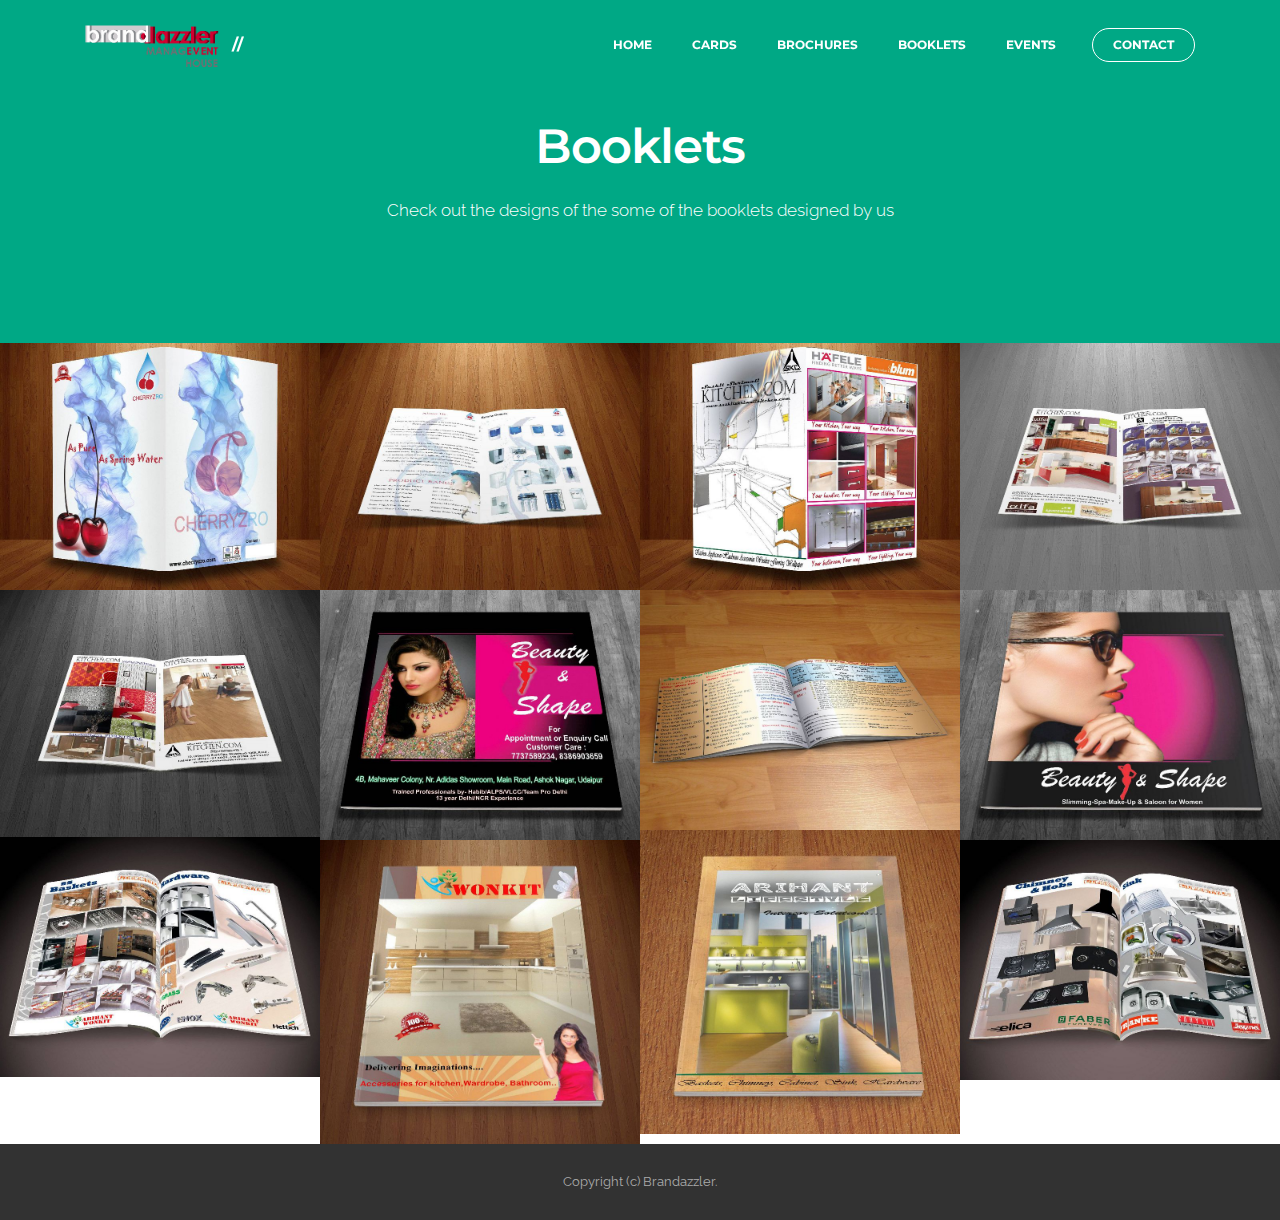
==== commit 8e8a735a: "year updated" ====
--- a/booklets.html
+++ b/booklets.html
@@ -282,7 +282,7 @@
 <footer class="mbr-small-footer mbr-section mbr-section-nopadding" id="footer1-14" style="background-color: rgb(50, 50, 50); padding-top: 1.75rem; padding-bottom: 1.75rem;">
     
     <div class="container">
-        <p class="text-xs-center">Copyright (c) 2017 Brandazzler.</p>
+        <p class="text-xs-center">Copyright (c) Brandazzler.</p>
     </div>
 </footer>
 
